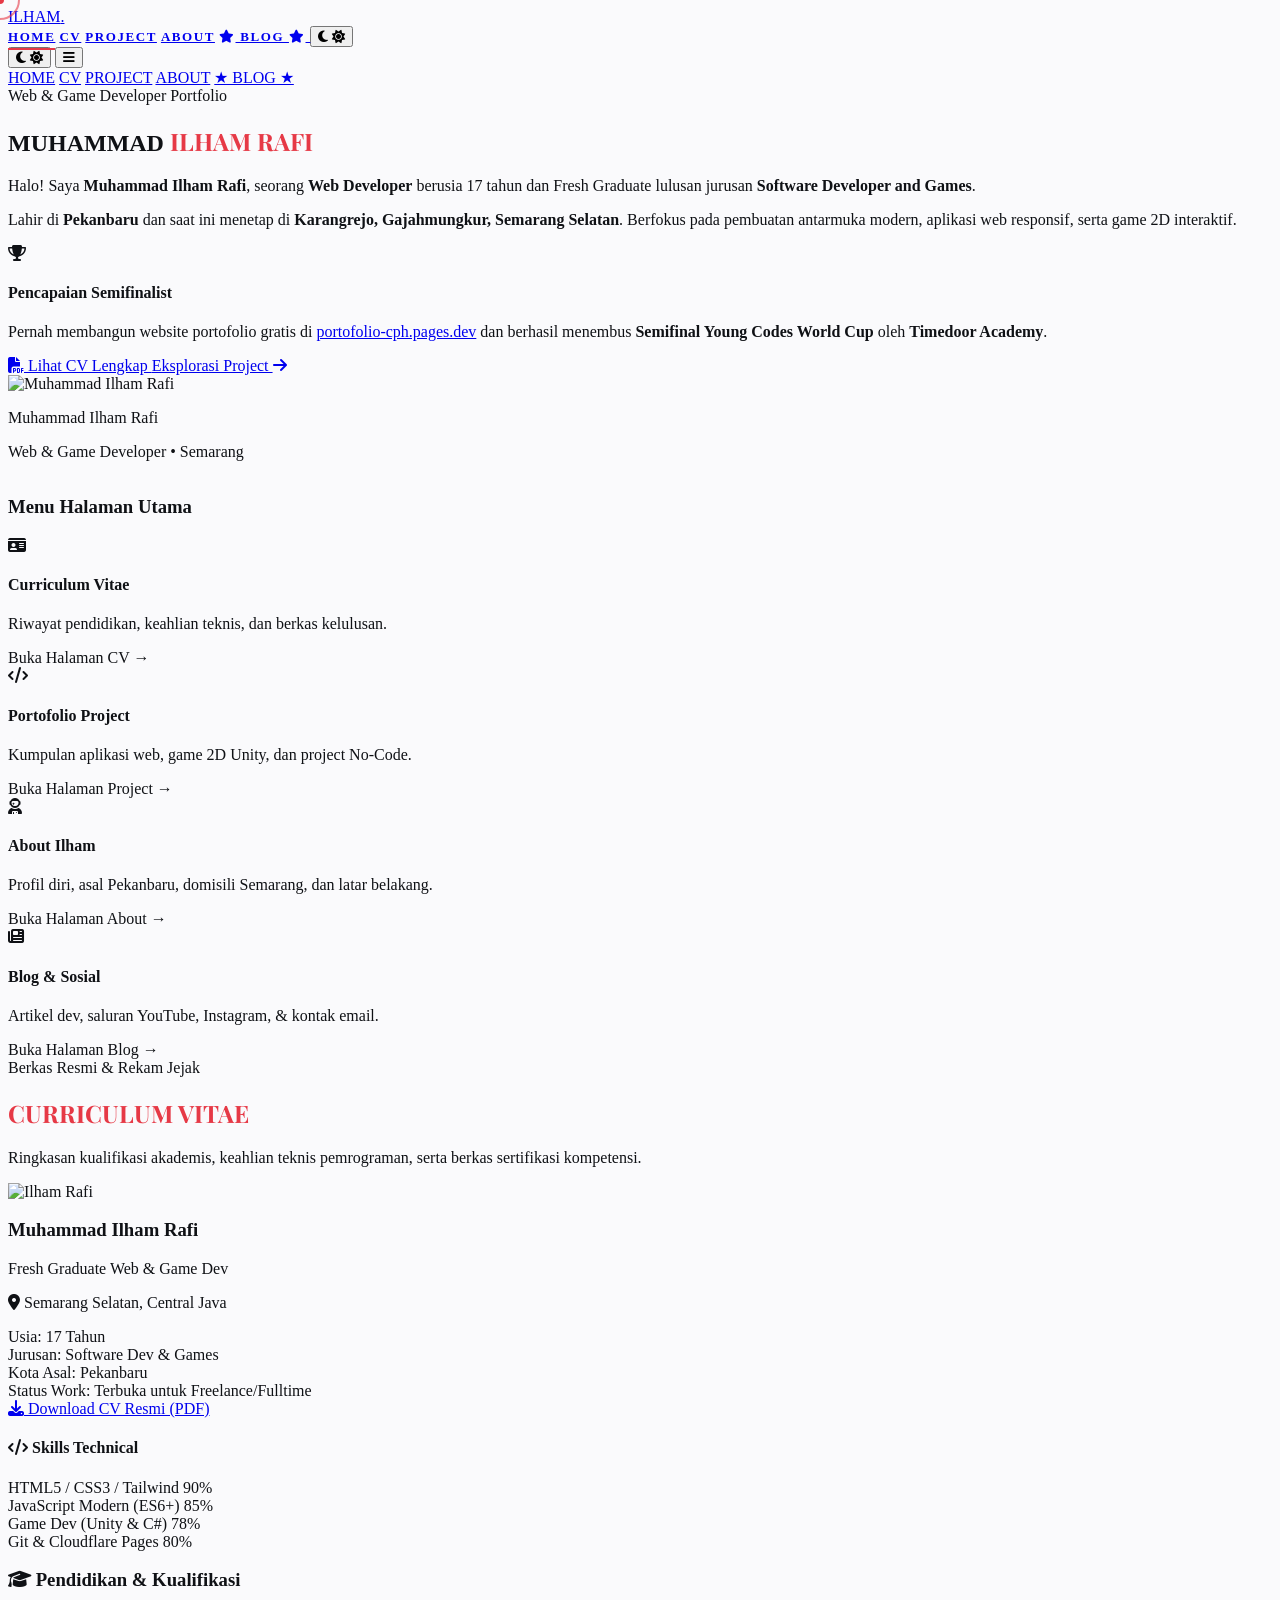
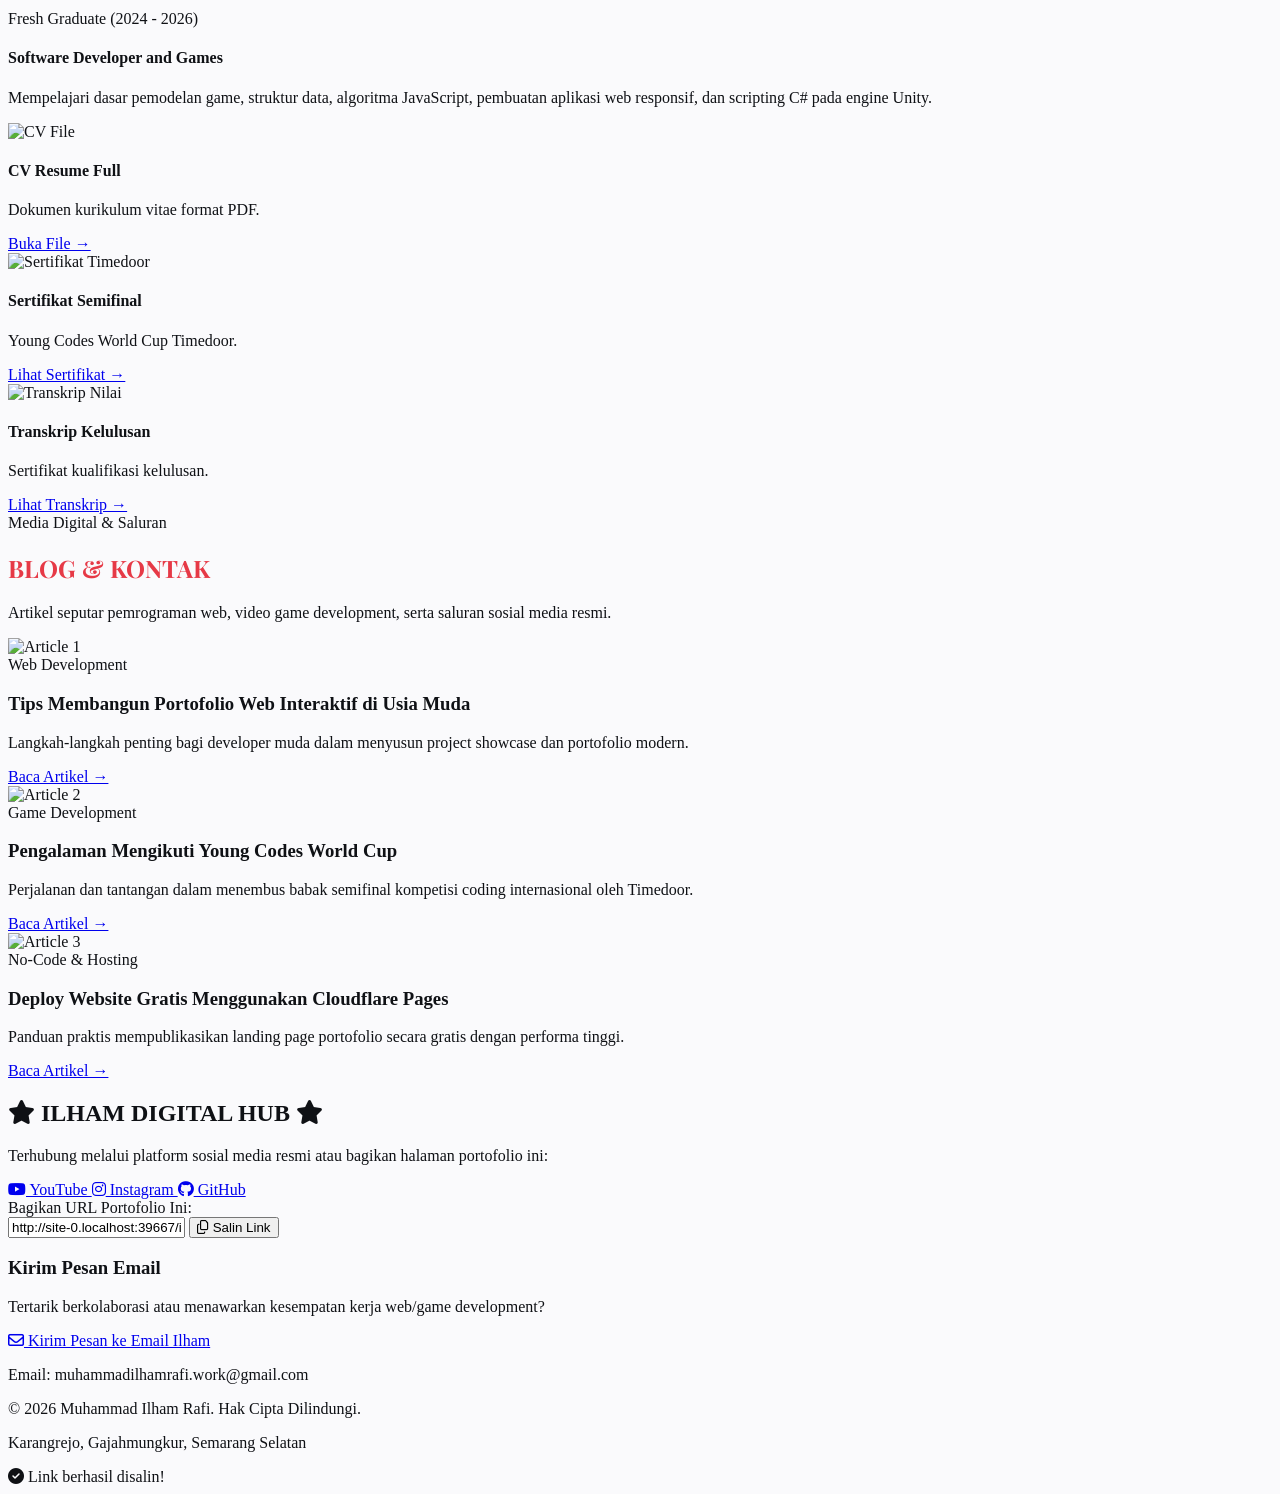
==== index.html @ 87f1121f "Update index.html" ====
<!DOCTYPE html>
<html lang="id" class="scroll-smooth">
<head>
    <meta charset="UTF-8">
    <meta name="viewport" content="width=device-width, initial-scale=1.0">
    <title>Muhammad Ilham Rafi - Web & Game Developer Portfolio</title>

    <!-- Tailwind CSS -->
    <script src="https://cdn.tailwindcss.com"></script>
    
    <!-- Google Fonts & FontAwesome -->
    <link href="https://fonts.googleapis.com/css2?family=Inter:wght@300;400;500;600;700;800&family=Playfair+Display:ital,wght@0,600;0,700;1,600&display=swap" rel="stylesheet">
    <link rel="stylesheet" href="https://cdnjs.cloudflare.com/ajax/libs/font-awesome/6.4.0/css/all.min.css">
    
    <script>
        tailwind.config = {
            darkMode: 'class',
            theme: {
                extend: {
                    fontFamily: {
                        sans: ['Inter', 'sans-serif'],
                        serif: ['Playfair Display', 'serif'],
                    },
                    colors: {
                        'brand-red': '#E63946',
                        'brand-blue': '#1D3557',
                        'brand-orange': '#F4A261',
                        'brand-dark': '#0F1115',
                        'brand-card-dark': '#181A20',
                        'brand-light': '#FAFAFC',
                    },
                    boxShadow: {
                        'glow-red': '0 0 20px rgba(230, 57, 70, 0.25)',
                        'glow-orange': '0 0 20px rgba(244, 162, 97, 0.25)',
                    }
                }
            }
        }
    </script>

    <script>
        // Apply saved theme before paint (avoids a white flash between pages)
        try { if (localStorage.getItem('theme') === 'dark') document.documentElement.classList.add('dark'); } catch (e) {}
    </script>
    <style>
        body {
            background-color: #FAFAFC;
            color: #0F1115;
            transition: background-color 0.3s ease, color 0.3s ease;
            cursor: none;
        }

        body.dark-mode {
            background-color: #0F1115;
            color: #FAFAFC;
        }

        /* Custom Animated Cursor */
        .cursor-dot {
            width: 8px;
            height: 8px;
            background-color: #E63946;
            position: fixed;
            top: 0;
            left: 0;
            border-radius: 50%;
            pointer-events: none;
            z-index: 9999;
            transform: translate(-50%, -50%);
            transition: opacity 0.15s ease-in-out, transform 0.1s ease-out;
        }

        .cursor-outline {
            width: 36px;
            height: 36px;
            border: 2px solid rgba(230, 57, 70, 0.6);
            position: fixed;
            top: 0;
            left: 0;
            border-radius: 50%;
            pointer-events: none;
            z-index: 9998;
            transform: translate(-50%, -50%);
            transition: width 0.2s, height 0.2s, border-color 0.2s, transform 0.15s ease-out;
        }

        body.dark-mode .cursor-dot {
            background-color: #F4A261;
        }
        body.dark-mode .cursor-outline {
            border-color: rgba(244, 162, 97, 0.6);
        }

        /* Hover states for Cursor */
        .cursor-hover .cursor-outline {
            width: 55px;
            height: 55px;
            background-color: rgba(230, 57, 70, 0.12);
            border-color: #E63946;
        }
        
        body.dark-mode .cursor-hover .cursor-outline {
            background-color: rgba(244, 162, 97, 0.15);
            border-color: #F4A261;
        }

        .cursor-click .cursor-outline {
            transform: translate(-50%, -50%) scale(0.75);
            border-color: #1D3557;
            background-color: rgba(29, 53, 87, 0.3);
        }

        /* Nav links underline animation */
        .nav-link {
            position: relative;
            text-transform: uppercase;
            font-size: 0.8125rem;
            letter-spacing: 0.12em;
            font-weight: 600;
            transition: color 0.3s;
        }

        .nav-link::after {
            content: '';
            position: absolute;
            width: 0;
            height: 2px;
            bottom: -6px;
            left: 0;
            background-color: #E63946;
            transition: width 0.3s cubic-bezier(0.25, 1, 0.5, 1);
        }

        .nav-link:hover::after, .nav-link.active::after {
            width: 100%;
        }

        body.dark-mode .nav-link::after {
            background-color: #F4A261;
        }

        .title-accent {
            color: #E63946;
            font-family: 'Playfair Display', serif;
        }

        body.dark-mode .title-accent {
            color: #F4A261;
        }

        /* Hover image zoom effect */
        .img-zoom-container {
            overflow: hidden;
            position: relative;
        }
        .img-zoom-container img {
            transition: transform 0.6s cubic-bezier(0.16, 1, 0.3, 1);
        }
        .img-zoom-container:hover img {
            transform: scale(1.08);
        }
/* Fallback standard cursor on touch devices */
        @media (hover: none) and (pointer: coarse) {
            body { cursor: auto; }
            .cursor-dot, .cursor-outline { display: none !important; }
        }
    
        /* Offset anchor scrolling for the fixed navbar */
        section[id] { scroll-margin-top: 5rem; }

        /* Soft fade-in on every page load */
        main { animation: pageIn 0.5s ease-out both; }
        @keyframes pageIn { from { opacity: 0; transform: translateY(12px); } to { opacity: 1; transform: none; } }
    </style>
</head>
<body class="antialiased font-sans selection:bg-brand-red selection:text-white dark:selection:bg-brand-orange dark:selection:text-brand-dark flex flex-col min-h-screen">
    <script>if (document.documentElement.classList.contains('dark')) document.body.classList.add('dark-mode');</script>

    <!-- Custom Animated Cursor Elements -->
    <div class="cursor-dot" id="cursorDot"></div>
    <div class="cursor-outline" id="cursorOutline"></div>

    <!-- Navigation Bar -->
    <header class="fixed w-full top-0 z-50 bg-brand-light/95 dark:bg-brand-dark/95 backdrop-blur-md border-b border-gray-200/80 dark:border-gray-800/80 transition-colors duration-300">
        <div class="max-w-7xl mx-auto px-4 sm:px-6 lg:px-8">
            <div class="flex justify-between items-center h-20">
                <!-- Logo Navigasi -->
                <div class="flex-shrink-0 flex items-center">
                    <a href="index.html" class="font-extrabold text-2xl tracking-tight interactive-element text-brand-dark dark:text-brand-light flex items-center gap-1">
                        ILHAM<span class="text-brand-red dark:text-brand-orange text-3xl leading-none">.</span>
                    </a>
                </div>
                
                <!-- Desktop Navigation Menu -->
                <nav class="hidden md:flex space-x-8 items-center">
                    <a href="index.html" id="nav-home" class="nav-link active interactive-element text-brand-dark dark:text-brand-light">HOME</a>
                    <a href="cv.html" id="nav-cv" class="nav-link interactive-element text-brand-dark dark:text-brand-light">CV</a>
                    <a href="project.html" id="nav-project" class="nav-link interactive-element text-brand-dark dark:text-brand-light">PROJECT</a>
                    <a href="about.html" id="nav-about" class="nav-link interactive-element text-brand-dark dark:text-brand-light">ABOUT</a>
                    <a href="#blog" id="nav-blog" class="nav-link interactive-element text-brand-dark dark:text-brand-light flex items-center gap-1.5 text-brand-red dark:text-brand-orange font-bold">
                        <i class="fa-solid fa-star text-[10px]"></i> BLOG <i class="fa-solid fa-star text-[10px]"></i>
                    </a>
                    
                    <!-- Theme Toggle Switch -->
                    <button id="themeToggle" class="interactive-element ml-4 p-2.5 rounded-full hover:bg-gray-200/60 dark:hover:bg-gray-800/60 transition-colors text-brand-dark dark:text-brand-light" aria-label="Toggle Theme">
                        <i class="fa-solid fa-moon text-lg dark:hidden" id="moonIcon"></i>
                        <i class="fa-solid fa-sun text-lg hidden dark:block text-brand-orange" id="sunIcon"></i>
                    </button>
                </nav>

                <!-- Mobile Menu Button -->
                <div class="md:hidden flex items-center gap-2">
                    <button id="mobileThemeToggle" class="p-2 text-brand-dark dark:text-brand-light">
                        <i class="fa-solid fa-moon text-lg dark:hidden"></i>
                        <i class="fa-solid fa-sun text-lg hidden dark:block text-brand-orange"></i>
                    </button>
                    <button id="mobileMenuBtn" class="interactive-element text-brand-dark dark:text-brand-light p-2 focus:outline-none">
                        <i class="fa-solid fa-bars text-2xl"></i>
                    </button>
                </div>
            </div>
        </div>

        <!-- Mobile Nav Menu Drawer -->
        <div id="mobileMenu" class="hidden md:hidden bg-brand-light dark:bg-brand-dark border-b border-gray-200 dark:border-gray-800 transition-all">
            <div class="px-4 pt-3 pb-6 space-y-3">
                <a href="index.html" class="block py-2 text-base font-semibold text-brand-red dark:text-brand-orange mobile-link">HOME</a>
                <a href="cv.html" class="block py-2 text-base font-semibold text-brand-dark dark:text-brand-light mobile-link">CV</a>
                <a href="project.html" class="block py-2 text-base font-semibold text-brand-dark dark:text-brand-light mobile-link">PROJECT</a>
                <a href="about.html" class="block py-2 text-base font-semibold text-brand-dark dark:text-brand-light mobile-link">ABOUT</a>
                <a href="#blog" onclick="toggleMobileMenu()" class="block py-2 text-base font-bold text-brand-red dark:text-brand-orange mobile-link">★ BLOG ★</a>
            </div>
        </div>
    </header>

    <!-- Main Content Container -->
    <main class="pt-20 flex-grow">

        <!-- ================= HOME ================= -->
        <section id="home" class="min-h-screen py-12 px-4 sm:px-6 lg:px-8 relative overflow-hidden">
            <!-- Background Glow Elements -->
            <div class="absolute top-20 right-10 w-96 h-96 bg-brand-red/10 rounded-full blur-3xl -z-10 dark:bg-brand-orange/10 pointer-events-none"></div>
            <div class="absolute bottom-10 left-10 w-96 h-96 bg-brand-blue/15 rounded-full blur-3xl -z-10 pointer-events-none"></div>

            <div class="max-w-6xl mx-auto w-full space-y-16">
                
                <!-- Headline Banner -->
                <div class="text-center pt-6">
                    <span class="text-xs uppercase tracking-[0.3em] font-bold text-gray-500 dark:text-gray-400 block mb-2">Web & Game Developer Portfolio</span>
                    <h1 class="text-4xl sm:text-6xl md:text-7xl font-serif tracking-tight text-brand-dark dark:text-brand-light leading-none">
                        MUHAMMAD <span class="title-accent uppercase">ILHAM RAFI</span>
                    </h1>
                </div>

                <!-- Hero Section Grid Layout -->
                <div class="grid grid-cols-1 md:grid-cols-12 gap-10 items-center">
                    
                    <!-- Text Introduction -->
                    <div class="md:col-span-7 space-y-6 text-gray-800 dark:text-gray-200">
                        <p class="text-lg md:text-xl font-light leading-relaxed">
                            Halo! Saya <strong class="font-bold text-brand-dark dark:text-white">Muhammad Ilham Rafi</strong>, seorang <strong class="text-brand-red dark:text-brand-orange font-semibold">Web Developer</strong> berusia <span class="font-semibold text-brand-dark dark:text-white">17 tahun</span> dan <span class="underline decoration-brand-red/50 dark:decoration-brand-orange/50">Fresh Graduate</span> lulusan jurusan <strong>Software Developer and Games</strong>.
                        </p>
                        
                        <p class="text-base text-gray-600 dark:text-gray-400 leading-relaxed">
                            Lahir di <strong>Pekanbaru</strong> dan saat ini menetap di <strong>Karangrejo, Gajahmungkur, Semarang Selatan</strong>. Berfokus pada pembuatan antarmuka modern, aplikasi web responsif, serta game 2D interaktif.
                        </p>

                        <!-- Achievement Card -->
                        <div class="bg-white dark:bg-brand-card-dark p-5 rounded-2xl border border-gray-200/80 dark:border-gray-800 shadow-sm border-l-4 border-l-brand-red dark:border-l-brand-orange">
                            <div class="flex items-start gap-3">
                                <div class="p-2.5 bg-amber-500/10 text-amber-500 rounded-xl mt-1 shrink-0">
                                    <i class="fa-solid fa-trophy text-xl"></i>
                                </div>
                                <div>
                                    <h4 class="font-bold text-brand-dark dark:text-white text-sm">Pencapaian Semifinalist</h4>
                                    <p class="text-xs md:text-sm text-gray-600 dark:text-gray-400 mt-1">
                                        Pernah membangun website portofolio gratis di <a href="https://portofolio-cph.pages.dev" target="_blank" class="text-brand-blue dark:text-blue-400 font-semibold hover:underline interactive-element">portofolio-cph.pages.dev</a> dan berhasil menembus <strong>Semifinal Young Codes World Cup</strong> oleh <strong>Timedoor Academy</strong>.
                                    </p>
                                </div>
                            </div>
                        </div>

                        <!-- Action Navigation Buttons -->
                        <div class="pt-2 flex flex-wrap items-center gap-4">
                            <a href="#cv" class="inline-flex items-center gap-2.5 px-6 py-3.5 bg-brand-dark text-white dark:bg-brand-light dark:text-brand-dark font-semibold rounded-xl hover:bg-brand-blue dark:hover:bg-gray-200 transition-all shadow-md interactive-element">
                                <i class="fa-solid fa-file-pdf text-lg"></i> Lihat CV Lengkap
                            </a>
                            <a href="project.html" class="inline-flex items-center gap-2 px-6 py-3.5 border border-brand-dark dark:border-white text-brand-dark dark:text-white font-semibold rounded-xl hover:bg-gray-100 dark:hover:bg-gray-800 transition-all interactive-element">
                                Eksplorasi Project <i class="fa-solid fa-arrow-right text-xs ml-1"></i>
                            </a>
                        </div>
                    </div>

                    <!-- Profile Image -->
                    <div class="md:col-span-5 flex justify-center">
                        <div class="relative group">
                            <div class="absolute -inset-2 bg-gradient-to-r from-brand-red to-brand-blue dark:from-brand-orange dark:to-brand-blue rounded-2xl blur-sm opacity-40 group-hover:opacity-75 transition duration-500"></div>
                            
                            <div class="img-zoom-container relative w-72 h-80 sm:w-80 sm:h-96 rounded-2xl shadow-2xl bg-gray-900 border border-gray-200 dark:border-gray-800 overflow-hidden">
                                <img src="https://images.unsplash.com/photo-1539571696357-5a69c17a67c6?auto=format&fit=crop&w=800&q=80" alt="Muhammad Ilham Rafi" class="w-full h-full object-cover grayscale group-hover:grayscale-0 transition-all duration-700">
                                <div class="absolute bottom-0 inset-x-0 p-4 bg-gradient-to-t from-black/80 via-black/40 to-transparent text-white">
                                    <p class="font-bold text-sm">Muhammad Ilham Rafi</p>
                                    <p class="text-xs text-gray-300">Web & Game Developer • Semarang</p>
                                </div>
                            </div>
                        </div>
                    </div>
                </div>

                <!-- Navigation Portal Cards to sub-pages -->
                <div class="pt-10 border-t border-gray-200 dark:border-gray-800">
                    <h3 class="text-xs uppercase tracking-widest font-extrabold text-brand-red dark:text-brand-orange mb-6 text-center sm:text-left">
                        Menu Halaman Utama
                    </h3>

                    <div class="grid grid-cols-1 sm:grid-cols-2 lg:grid-cols-4 gap-6">
                        <!-- Card CV -->
                        <div onclick="location.href='cv.html'" class="bg-white dark:bg-brand-card-dark p-6 rounded-2xl border border-gray-200 dark:border-gray-800 shadow-sm hover:border-brand-red dark:hover:border-brand-orange transition-all cursor-pointer group interactive-element">
                            <div class="w-12 h-12 bg-red-500/10 text-brand-red dark:text-brand-orange rounded-xl flex items-center justify-center text-xl mb-4 group-hover:scale-110 transition-transform">
                                <i class="fa-solid fa-id-card"></i>
                            </div>
                            <h4 class="font-bold text-lg text-brand-dark dark:text-white mb-1">Curriculum Vitae</h4>
                            <p class="text-xs text-gray-500 dark:text-gray-400 mb-4">Riwayat pendidikan, keahlian teknis, dan berkas kelulusan.</p>
                            <span class="text-xs font-bold text-brand-red dark:text-brand-orange flex items-center gap-1 group-hover:translate-x-1 transition-transform">
                                Buka Halaman CV &rarr;
                            </span>
                        </div>

                        <!-- Card Project -->
                        <div onclick="location.href='project.html'" class="bg-white dark:bg-brand-card-dark p-6 rounded-2xl border border-gray-200 dark:border-gray-800 shadow-sm hover:border-brand-red dark:hover:border-brand-orange transition-all cursor-pointer group interactive-element">
                            <div class="w-12 h-12 bg-blue-500/10 text-brand-blue dark:text-blue-400 rounded-xl flex items-center justify-center text-xl mb-4 group-hover:scale-110 transition-transform">
                                <i class="fa-solid fa-code"></i>
                            </div>
                            <h4 class="font-bold text-lg text-brand-dark dark:text-white mb-1">Portofolio Project</h4>
                            <p class="text-xs text-gray-500 dark:text-gray-400 mb-4">Kumpulan aplikasi web, game 2D Unity, dan project No-Code.</p>
                            <span class="text-xs font-bold text-brand-blue dark:text-blue-400 flex items-center gap-1 group-hover:translate-x-1 transition-transform">
                                Buka Halaman Project &rarr;
                            </span>
                        </div>

                        <!-- Card About -->
                        <div onclick="location.href='about.html'" class="bg-white dark:bg-brand-card-dark p-6 rounded-2xl border border-gray-200 dark:border-gray-800 shadow-sm hover:border-brand-red dark:hover:border-brand-orange transition-all cursor-pointer group interactive-element">
                            <div class="w-12 h-12 bg-amber-500/10 text-brand-orange rounded-xl flex items-center justify-center text-xl mb-4 group-hover:scale-110 transition-transform">
                                <i class="fa-solid fa-user-astronaut"></i>
                            </div>
                            <h4 class="font-bold text-lg text-brand-dark dark:text-white mb-1">About Ilham</h4>
                            <p class="text-xs text-gray-500 dark:text-gray-400 mb-4">Profil diri, asal Pekanbaru, domisili Semarang, dan latar belakang.</p>
                            <span class="text-xs font-bold text-brand-orange flex items-center gap-1 group-hover:translate-x-1 transition-transform">
                                Buka Halaman About &rarr;
                            </span>
                        </div>

                        <!-- Card Blog -->
                        <div onclick="location.href='#blog'" class="bg-white dark:bg-brand-card-dark p-6 rounded-2xl border border-gray-200 dark:border-gray-800 shadow-sm hover:border-brand-red dark:hover:border-brand-orange transition-all cursor-pointer group interactive-element">
                            <div class="w-12 h-12 bg-purple-500/10 text-purple-500 rounded-xl flex items-center justify-center text-xl mb-4 group-hover:scale-110 transition-transform">
                                <i class="fa-solid fa-newspaper"></i>
                            </div>
                            <h4 class="font-bold text-lg text-brand-dark dark:text-white mb-1">Blog & Sosial</h4>
                            <p class="text-xs text-gray-500 dark:text-gray-400 mb-4">Artikel dev, saluran YouTube, Instagram, & kontak email.</p>
                            <span class="text-xs font-bold text-purple-500 flex items-center gap-1 group-hover:translate-x-1 transition-transform">
                                Buka Halaman Blog &rarr;
                            </span>
                        </div>
                    </div>
                </div>

            </div>
        </section>

        <!-- ================= CV ================= -->
        <section id="cv" class="min-h-screen py-12 px-4 sm:px-6 lg:px-8">
            <div class="max-w-6xl mx-auto space-y-12">
                
                <!-- Section Header -->
                <div class="text-center max-w-3xl mx-auto">
                    <span class="text-xs uppercase tracking-widest font-extrabold text-brand-red dark:text-brand-orange">Berkas Resmi & Rekam Jejak</span>
                    <h2 class="text-3xl md:text-5xl font-serif mt-1 title-accent uppercase">CURRICULUM VITAE</h2>
                    <p class="text-gray-600 dark:text-gray-400 mt-3 text-sm md:text-base">
                        Ringkasan kualifikasi akademis, keahlian teknis pemrograman, serta berkas sertifikasi kompetensi.
                    </p>
                </div>

                <!-- CV Grid Details -->
                <div class="grid grid-cols-1 lg:grid-cols-12 gap-10">
                    
                    <!-- Left Sidebar: Basic Bio & Downloadable PDFs -->
                    <div class="lg:col-span-4 space-y-6">
                        <div class="bg-white dark:bg-brand-card-dark rounded-3xl p-6 border border-gray-200 dark:border-gray-800 shadow-sm">
                            <div class="text-center pb-6 border-b border-gray-100 dark:border-gray-800">
                                <div class="w-24 h-24 rounded-full overflow-hidden mx-auto mb-4 border-2 border-brand-red dark:border-brand-orange">
                                    <img src="https://images.unsplash.com/photo-1539571696357-5a69c17a67c6?auto=format&fit=crop&w=400&q=80" alt="Ilham Rafi" class="w-full h-full object-cover">
                                </div>
                                <h3 class="font-bold text-xl text-brand-dark dark:text-white">Muhammad Ilham Rafi</h3>
                                <p class="text-xs text-brand-red dark:text-brand-orange font-semibold mt-1">Fresh Graduate Web & Game Dev</p>
                                <p class="text-xs text-gray-500 dark:text-gray-400 mt-1"><i class="fa-solid fa-location-dot mr-1"></i> Semarang Selatan, Central Java</p>
                            </div>

                            <div class="py-6 space-y-4 text-xs">
                                <div class="flex justify-between">
                                    <span class="text-gray-500 dark:text-gray-400">Usia:</span>
                                    <span class="font-semibold text-brand-dark dark:text-white">17 Tahun</span>
                                </div>
                                <div class="flex justify-between">
                                    <span class="text-gray-500 dark:text-gray-400">Jurusan:</span>
                                    <span class="font-semibold text-brand-dark dark:text-white">Software Dev & Games</span>
                                </div>
                                <div class="flex justify-between">
                                    <span class="text-gray-500 dark:text-gray-400">Kota Asal:</span>
                                    <span class="font-semibold text-brand-dark dark:text-white">Pekanbaru</span>
                                </div>
                                <div class="flex justify-between">
                                    <span class="text-gray-500 dark:text-gray-400">Status Work:</span>
                                    <span class="font-semibold text-emerald-500">Terbuka untuk Freelance/Fulltime</span>
                                </div>
                            </div>

                            <a href="https://images.unsplash.com/photo-1586281380349-632531db7ed4?auto=format&fit=crop&w=1200&q=80" target="_blank" class="w-full py-3 bg-brand-red text-white text-center rounded-xl text-xs font-bold flex items-center justify-center gap-2 hover:bg-red-700 transition-colors interactive-element">
                                <i class="fa-solid fa-download"></i> Download CV Resmi (PDF)
                            </a>
                        </div>

                        <!-- Technical Skills Breakdown -->
                        <div class="bg-white dark:bg-brand-card-dark rounded-3xl p-6 border border-gray-200 dark:border-gray-800 shadow-sm space-y-4">
                            <h4 class="font-bold text-brand-dark dark:text-white text-sm uppercase tracking-wider flex items-center gap-2">
                                <i class="fa-solid fa-code text-brand-red dark:text-brand-orange"></i> Skills Technical
                            </h4>
                            
                            <div class="space-y-3 text-xs">
                                <div>
                                    <div class="flex justify-between mb-1 font-medium">
                                        <span>HTML5 / CSS3 / Tailwind</span>
                                        <span class="text-brand-red dark:text-brand-orange">90%</span>
                                    </div>
                                    <div class="w-full bg-gray-200 dark:bg-gray-800 h-2 rounded-full overflow-hidden">
                                        <div class="bg-brand-red dark:bg-brand-orange h-full rounded-full" style="width: 90%"></div>
                                    </div>
                                </div>

                                <div>
                                    <div class="flex justify-between mb-1 font-medium">
                                        <span>JavaScript Modern (ES6+)</span>
                                        <span class="text-brand-red dark:text-brand-orange">85%</span>
                                    </div>
                                    <div class="w-full bg-gray-200 dark:bg-gray-800 h-2 rounded-full overflow-hidden">
                                        <div class="bg-brand-red dark:bg-brand-orange h-full rounded-full" style="width: 85%"></div>
                                    </div>
                                </div>

                                <div>
                                    <div class="flex justify-between mb-1 font-medium">
                                        <span>Game Dev (Unity & C#)</span>
                                        <span class="text-brand-red dark:text-brand-orange">78%</span>
                                    </div>
                                    <div class="w-full bg-gray-200 dark:bg-gray-800 h-2 rounded-full overflow-hidden">
                                        <div class="bg-brand-red dark:bg-brand-orange h-full rounded-full" style="width: 78%"></div>
                                    </div>
                                </div>

                                <div>
                                    <div class="flex justify-between mb-1 font-medium">
                                        <span>Git & Cloudflare Pages</span>
                                        <span class="text-brand-red dark:text-brand-orange">80%</span>
                                    </div>
                                    <div class="w-full bg-gray-200 dark:bg-gray-800 h-2 rounded-full overflow-hidden">
                                        <div class="bg-brand-red dark:bg-brand-orange h-full rounded-full" style="width: 80%"></div>
                                    </div>
                                </div>
                            </div>
                        </div>
                    </div>

                    <!-- Right Main CV Body -->
                    <div class="lg:col-span-8 space-y-8">
                        
                        <!-- Education & Qualification Timeline -->
                        <div class="bg-white dark:bg-brand-card-dark rounded-3xl p-8 border border-gray-200 dark:border-gray-800 shadow-sm">
                            <h3 class="text-xl font-bold text-brand-dark dark:text-white mb-6 flex items-center gap-3">
                                <i class="fa-solid fa-graduation-cap text-brand-blue dark:text-blue-400"></i> Pendidikan & Kualifikasi
                            </h3>

                            <div class="relative pl-6 border-l-2 border-brand-red/30 dark:border-brand-orange/30 space-y-8">
                                <div class="relative">
                                    <div class="absolute -left-[31px] top-1.5 w-4 h-4 rounded-full bg-brand-red dark:bg-brand-orange border-4 border-white dark:border-brand-dark"></div>
                                    <span class="text-xs font-bold text-brand-red dark:text-brand-orange">Fresh Graduate (2024 - 2026)</span>
                                    <h4 class="text-lg font-bold text-brand-dark dark:text-white">Software Developer and Games</h4>
                                    <p class="text-sm text-gray-600 dark:text-gray-400 mt-1">
                                        Mempelajari dasar pemodelan game, struktur data, algoritma JavaScript, pembuatan aplikasi web responsif, dan scripting C# pada engine Unity.
                                    </p>
                                </div>
                            </div>
                        </div>

                        <!-- 3 Document Cards Preview -->
                        <div class="grid grid-cols-1 md:grid-cols-3 gap-6">
                            <!-- Card 1 -->
                            <div class="bg-white dark:bg-brand-card-dark rounded-2xl p-4 border border-gray-200 dark:border-gray-800 text-xs">
                                <div class="h-32 rounded-xl overflow-hidden mb-3 bg-gray-200 dark:bg-gray-800 img-zoom-container">
                                    <img src="https://images.unsplash.com/photo-1586281380349-632531db7ed4?auto=format&fit=crop&w=600&q=80" alt="CV File" class="w-full h-full object-cover">
                                </div>
                                <h4 class="font-bold text-brand-dark dark:text-white mb-1">CV Resume Full</h4>
                                <p class="text-gray-500 dark:text-gray-400 text-[11px] mb-3">Dokumen kurikulum vitae format PDF.</p>
                                <a href="https://images.unsplash.com/photo-1586281380349-632531db7ed4?auto=format&fit=crop&w=1200&q=80" target="_blank" class="text-brand-blue dark:text-blue-400 font-bold hover:underline block">Buka File &rarr;</a>
                            </div>

                            <!-- Card 2 -->
                            <div class="bg-white dark:bg-brand-card-dark rounded-2xl p-4 border border-gray-200 dark:border-gray-800 text-xs">
                                <div class="h-32 rounded-xl overflow-hidden mb-3 bg-gray-200 dark:bg-gray-800 img-zoom-container">
                                    <img src="https://images.unsplash.com/photo-1589330694653-ded6df03f754?auto=format&fit=crop&w=600&q=80" alt="Sertifikat Timedoor" class="w-full h-full object-cover">
                                </div>
                                <h4 class="font-bold text-brand-dark dark:text-white mb-1">Sertifikat Semifinal</h4>
                                <p class="text-gray-500 dark:text-gray-400 text-[11px] mb-3">Young Codes World Cup Timedoor.</p>
                                <a href="https://images.unsplash.com/photo-1589330694653-ded6df03f754?auto=format&fit=crop&w=1200&q=80" target="_blank" class="text-brand-blue dark:text-blue-400 font-bold hover:underline block">Lihat Sertifikat &rarr;</a>
                            </div>

                            <!-- Card 3 -->
                            <div class="bg-white dark:bg-brand-card-dark rounded-2xl p-4 border border-gray-200 dark:border-gray-800 text-xs">
                                <div class="h-32 rounded-xl overflow-hidden mb-3 bg-gray-200 dark:bg-gray-800 img-zoom-container">
                                    <img src="https://images.unsplash.com/photo-1523240795612-9a054b0db644?auto=format&fit=crop&w=600&q=80" alt="Transkrip Nilai" class="w-full h-full object-cover">
                                </div>
                                <h4 class="font-bold text-brand-dark dark:text-white mb-1">Transkrip Kelulusan</h4>
                                <p class="text-gray-500 dark:text-gray-400 text-[11px] mb-3">Sertifikat kualifikasi kelulusan.</p>
                                <a href="https://images.unsplash.com/photo-1523240795612-9a054b0db644?auto=format&fit=crop&w=1200&q=80" target="_blank" class="text-brand-blue dark:text-blue-400 font-bold hover:underline block">Lihat Transkrip &rarr;</a>
                            </div>
                        </div>

                    </div>

                </div>

            </div>
        </section>

        <!-- ================= BLOG ================= -->
        <section id="blog" class="py-12 px-4 sm:px-6 lg:px-8">
            <div class="max-w-6xl mx-auto space-y-12">
                
                <!-- Section Header -->
                <div class="text-center max-w-3xl mx-auto">
                    <span class="text-xs uppercase tracking-widest font-extrabold text-brand-red dark:text-brand-orange">Media Digital & Saluran</span>
                    <h2 class="text-3xl md:text-5xl font-serif mt-1 title-accent uppercase">BLOG & KONTAK</h2>
                    <p class="text-gray-600 dark:text-gray-400 mt-3 text-sm md:text-base">
                        Artikel seputar pemrograman web, video game development, serta saluran sosial media resmi.
                    </p>
                </div>

                <!-- Blog Articles Grid -->
                <div class="grid grid-cols-1 md:grid-cols-3 gap-8">
                    
                    <!-- Article 1 -->
                    <article class="bg-white dark:bg-brand-card-dark rounded-2xl border border-gray-200 dark:border-gray-800 overflow-hidden shadow-sm flex flex-col justify-between">
                        <div>
                            <div class="h-44 img-zoom-container bg-gray-800">
                                <img src="https://images.unsplash.com/photo-1555066931-4365d14bab8c?auto=format&fit=crop&w=800&q=80" alt="Article 1" class="w-full h-full object-cover">
                            </div>
                            <div class="p-6">
                                <span class="text-[10px] font-bold text-brand-red dark:text-brand-orange uppercase tracking-wider block mb-2">Web Development</span>
                                <h3 class="font-bold text-lg text-brand-dark dark:text-white mb-2 leading-snug">Tips Membangun Portofolio Web Interaktif di Usia Muda</h3>
                                <p class="text-xs text-gray-500 dark:text-gray-400 leading-relaxed">
                                    Langkah-langkah penting bagi developer muda dalam menyusun project showcase dan portofolio modern.
                                </p>
                            </div>
                        </div>
                        <div class="p-6 pt-0">
                            <a href="#blog" class="text-xs font-bold text-brand-blue dark:text-blue-400 hover:underline interactive-element">Baca Artikel &rarr;</a>
                        </div>
                    </article>

                    <!-- Article 2 -->
                    <article class="bg-white dark:bg-brand-card-dark rounded-2xl border border-gray-200 dark:border-gray-800 overflow-hidden shadow-sm flex flex-col justify-between">
                        <div>
                            <div class="h-44 img-zoom-container bg-gray-800">
                                <img src="https://images.unsplash.com/photo-1550745165-9bc0b252726f?auto=format&fit=crop&w=800&q=80" alt="Article 2" class="w-full h-full object-cover">
                            </div>
                            <div class="p-6">
                                <span class="text-[10px] font-bold text-brand-orange uppercase tracking-wider block mb-2">Game Development</span>
                                <h3 class="font-bold text-lg text-brand-dark dark:text-white mb-2 leading-snug">Pengalaman Mengikuti Young Codes World Cup</h3>
                                <p class="text-xs text-gray-500 dark:text-gray-400 leading-relaxed">
                                    Perjalanan dan tantangan dalam menembus babak semifinal kompetisi coding internasional oleh Timedoor.
                                </p>
                            </div>
                        </div>
                        <div class="p-6 pt-0">
                            <a href="#blog" class="text-xs font-bold text-brand-blue dark:text-blue-400 hover:underline interactive-element">Baca Artikel &rarr;</a>
                        </div>
                    </article>

                    <!-- Article 3 -->
                    <article class="bg-white dark:bg-brand-card-dark rounded-2xl border border-gray-200 dark:border-gray-800 overflow-hidden shadow-sm flex flex-col justify-between">
                        <div>
                            <div class="h-44 img-zoom-container bg-gray-800">
                                <img src="https://images.unsplash.com/photo-1460925895917-afdab827c52f?auto=format&fit=crop&w=800&q=80" alt="Article 3" class="w-full h-full object-cover">
                            </div>
                            <div class="p-6">
                                <span class="text-[10px] font-bold text-amber-500 uppercase tracking-wider block mb-2">No-Code & Hosting</span>
                                <h3 class="font-bold text-lg text-brand-dark dark:text-white mb-2 leading-snug">Deploy Website Gratis Menggunakan Cloudflare Pages</h3>
                                <p class="text-xs text-gray-500 dark:text-gray-400 leading-relaxed">
                                    Panduan praktis mempublikasikan landing page portofolio secara gratis dengan performa tinggi.
                                </p>
                            </div>
                        </div>
                        <div class="p-6 pt-0">
                            <a href="#blog" class="text-xs font-bold text-brand-blue dark:text-blue-400 hover:underline interactive-element">Baca Artikel &rarr;</a>
                        </div>
                    </article>

                </div>

            </div>
        </section>

    </main>

    <!-- Global Footer -->
    <footer class="bg-brand-dark text-white pt-16 pb-12 border-t-4 border-brand-red dark:border-brand-orange relative mt-20">
        <div class="max-w-7xl mx-auto px-4 sm:px-6 lg:px-8">
            <div class="grid grid-cols-1 md:grid-cols-12 gap-12 mb-12">
                
                <!-- Social Channels & Web Sharing -->
                <div class="md:col-span-7 space-y-6">
                    <h2 class="text-2xl font-serif text-brand-orange flex items-center gap-2">
                        <i class="fa-solid fa-star text-xs"></i> ILHAM DIGITAL HUB <i class="fa-solid fa-star text-xs"></i>
                    </h2>
                    <p class="text-gray-400 text-xs md:text-sm max-w-lg leading-relaxed">
                        Terhubung melalui platform sosial media resmi atau bagikan halaman portofolio ini:
                    </p>
                    
                    <!-- Social Buttons -->
                    <div class="flex flex-wrap gap-3">
                        <a href="https://youtube.com" target="_blank" class="flex items-center gap-2 bg-gray-800/90 hover:bg-red-600 px-4 py-2.5 rounded-xl transition-all interactive-element text-xs font-semibold">
                            <i class="fa-brands fa-youtube text-lg"></i> YouTube
                        </a>
                        <a href="https://instagram.com" target="_blank" class="flex items-center gap-2 bg-gray-800/90 hover:bg-gradient-to-r hover:from-purple-600 hover:to-pink-600 px-4 py-2.5 rounded-xl transition-all interactive-element text-xs font-semibold">
                            <i class="fa-brands fa-instagram text-lg"></i> Instagram
                        </a>
                        <a href="https://github.com/ilham-rafi-dev" target="_blank" class="flex items-center gap-2 bg-gray-800/90 hover:bg-gray-700 px-4 py-2.5 rounded-xl transition-all interactive-element text-xs font-semibold">
                            <i class="fa-brands fa-github text-lg"></i> GitHub
                        </a>
                    </div>

                    <!-- Copy Website URL Widget -->
                    <div class="p-4 bg-gray-900/90 rounded-2xl border border-gray-800 max-w-md mt-4">
                        <label class="text-[11px] uppercase tracking-wider text-gray-400 font-bold block mb-2">Bagikan URL Portofolio Ini:</label>
                        <div class="flex items-center gap-2">
                            <input type="text" id="webUrl" value="https://ilhamrafi-portfolio.com" readonly class="bg-gray-950 text-xs text-gray-300 px-3 py-2 rounded-xl border border-gray-800 focus:outline-none w-full">
                            <button id="copyBtn" class="bg-brand-red hover:bg-red-700 text-white px-4 py-2 rounded-xl text-xs font-bold transition-colors interactive-element shrink-0 flex items-center gap-1.5">
                                <i class="fa-regular fa-copy"></i> Salin Link
                            </button>
                        </div>
                    </div>
                </div>

                <!-- Email Contact Card -->
                <div class="md:col-span-5 bg-gray-900/60 p-6 rounded-3xl border border-gray-800 flex flex-col justify-between">
                    <div>
                        <h3 class="text-lg font-bold text-white mb-2">Kirim Pesan Email</h3>
                        <p class="text-gray-400 text-xs leading-relaxed mb-4">
                            Tertarik berkolaborasi atau menawarkan kesempatan kerja web/game development?
                        </p>
                    </div>

                    <div class="space-y-3">
                        <a href="mailto:muhammadilhamrafi.work@gmail.com" class="block w-full text-center bg-brand-light text-brand-dark hover:bg-brand-orange hover:text-brand-dark px-5 py-3 rounded-xl text-xs font-bold transition-all interactive-element shadow-lg">
                            <i class="fa-regular fa-envelope mr-1.5"></i> Kirim Pesan ke Email Ilham
                        </a>
                        <p class="text-center text-[11px] text-gray-500">
                            Email: muhammadilhamrafi.work@gmail.com
                        </p>
                    </div>
                </div>

            </div>

            <!-- Footer Copyright -->
            <div class="border-t border-gray-800 pt-6 flex flex-col sm:flex-row justify-between items-center text-[11px] text-gray-500">
                <p>&copy; 2026 Muhammad Ilham Rafi. Hak Cipta Dilindungi.</p>
                <p class="mt-2 sm:mt-0">Karangrejo, Gajahmungkur, Semarang Selatan</p>
            </div>
        </div>
    </footer>

    <!-- Notification Toast -->
    <div id="customAlert" class="fixed bottom-6 right-6 bg-emerald-600 text-white px-5 py-3 rounded-xl shadow-glow-red transform translate-y-24 opacity-0 transition-all duration-300 z-50 flex items-center gap-2">
        <i class="fa-solid fa-check-circle text-base"></i>
        <span id="alertMessage" class="text-xs font-semibold">Link berhasil disalin!</span>
    </div>

    <!-- JavaScript -->
    <script>
        document.addEventListener('DOMContentLoaded', () => {
            // 1. Custom Animated Trailing Cursor
            const dot = document.getElementById('cursorDot');
            const outline = document.getElementById('cursorOutline');

            let mouseX = 0, mouseY = 0;
            let outlineX = 0, outlineY = 0;

            window.addEventListener('mousemove', (e) => {
                mouseX = e.clientX;
                mouseY = e.clientY;
                dot.style.left = `${mouseX}px`;
                dot.style.top = `${mouseY}px`;
            });

            function animateCursor() {
                outlineX += (mouseX - outlineX) * 0.2;
                outlineY += (mouseY - outlineY) * 0.2;
                outline.style.left = `${outlineX}px`;
                outline.style.top = `${outlineY}px`;
                requestAnimationFrame(animateCursor);
            }
            animateCursor();

            const interactiveEls = document.querySelectorAll('.interactive-element, a, button, input');
            interactiveEls.forEach(el => {
                el.addEventListener('mouseenter', () => document.body.classList.add('cursor-hover'));
                el.addEventListener('mouseleave', () => document.body.classList.remove('cursor-hover'));
            });

            document.addEventListener('mousedown', () => document.body.classList.add('cursor-click'));
            document.addEventListener('mouseup', () => document.body.classList.remove('cursor-click'));

            // 2. Dark / Light Theme Toggle (remembered across pages)
            const html = document.documentElement;
            const body = document.body;

            function toggleTheme() {
                const isDark = html.classList.toggle('dark');
                body.classList.toggle('dark-mode', isDark);
                try { localStorage.setItem('theme', isDark ? 'dark' : 'light'); } catch (e) {}
            }

            document.getElementById('themeToggle').addEventListener('click', toggleTheme);
            document.getElementById('mobileThemeToggle').addEventListener('click', toggleTheme);

            // 3. Mobile Menu Drawer
            const mobileMenu = document.getElementById('mobileMenu');
            window.toggleMobileMenu = function () {
                mobileMenu.classList.toggle('hidden');
            };
            document.getElementById('mobileMenuBtn').addEventListener('click', window.toggleMobileMenu);

            // 4. Highlight BLOG in the navbar while its section is targeted / in view
            const blogSection = document.getElementById('blog');
            const navBlog = document.getElementById('nav-blog');
            const navCurrent = document.querySelector('.nav-link.active');
            if (blogSection && navBlog) {
                const setBlogActive = (on) => {
                    if (on) {
                        if (navCurrent && navCurrent !== navBlog) navCurrent.classList.remove('active');
                        navBlog.classList.add('active');
                    } else {
                        navBlog.classList.remove('active');
                        if (navCurrent && navCurrent !== navBlog) navCurrent.classList.add('active');
                    }
                };
                const observer = new IntersectionObserver((entries) => {
                    entries.forEach(entry => setBlogActive(entry.isIntersecting));
                }, { rootMargin: '-40% 0px -50% 0px' });
                observer.observe(blogSection);
            }

            // 5. Copy Web Link
            const copyBtn = document.getElementById('copyBtn');
            const webUrlInput = document.getElementById('webUrl');
            const customAlert = document.getElementById('customAlert');

            webUrlInput.value = window.location.href.split('#')[0];

            function showToast(msg) {
                document.getElementById('alertMessage').innerText = msg;
                customAlert.classList.remove('translate-y-24', 'opacity-0');
                setTimeout(() => {
                    customAlert.classList.add('translate-y-24', 'opacity-0');
                }, 3000);
            }

            copyBtn.addEventListener('click', async () => {
                try {
                    await navigator.clipboard.writeText(webUrlInput.value);
                    showToast('Link website berhasil disalin!');
                } catch (err) {
                    webUrlInput.select();
                    showToast('Gagal menyalin link.');
                }
            });
        });
    </script>
</body>
</html>
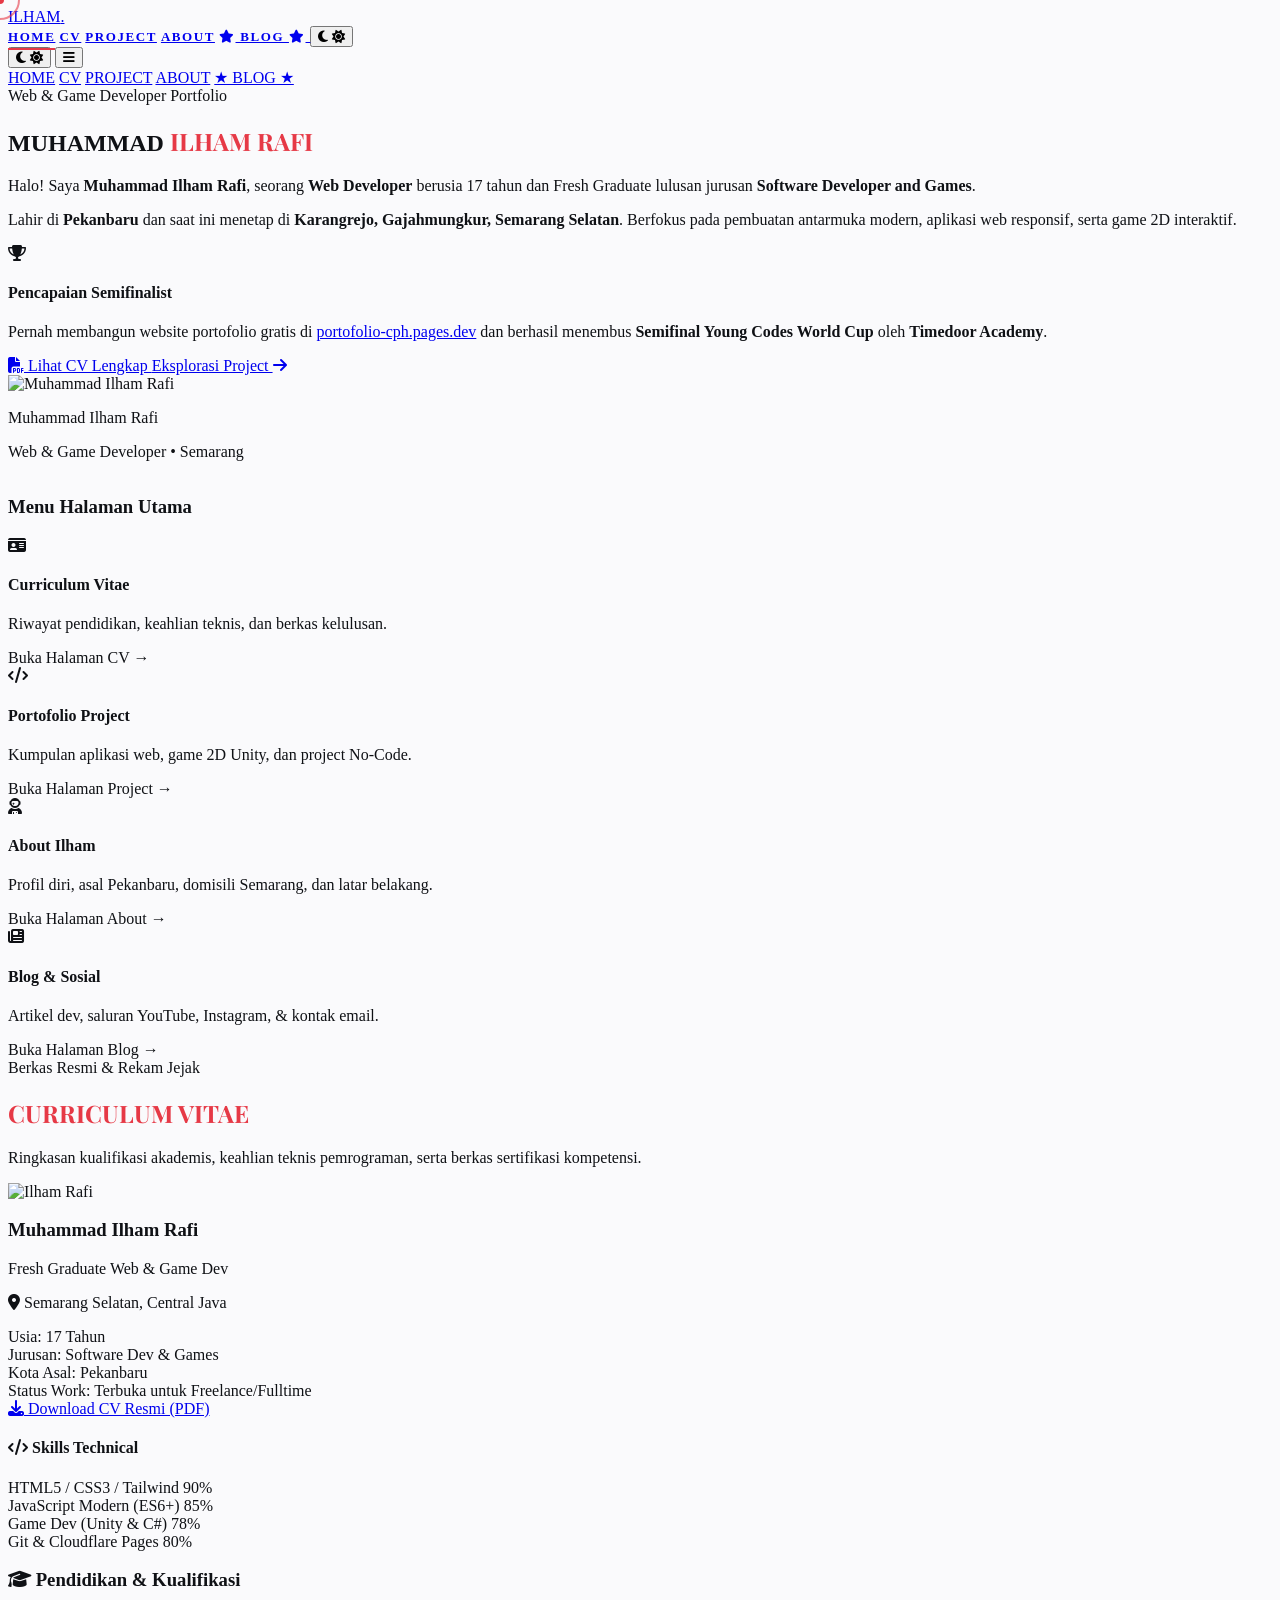
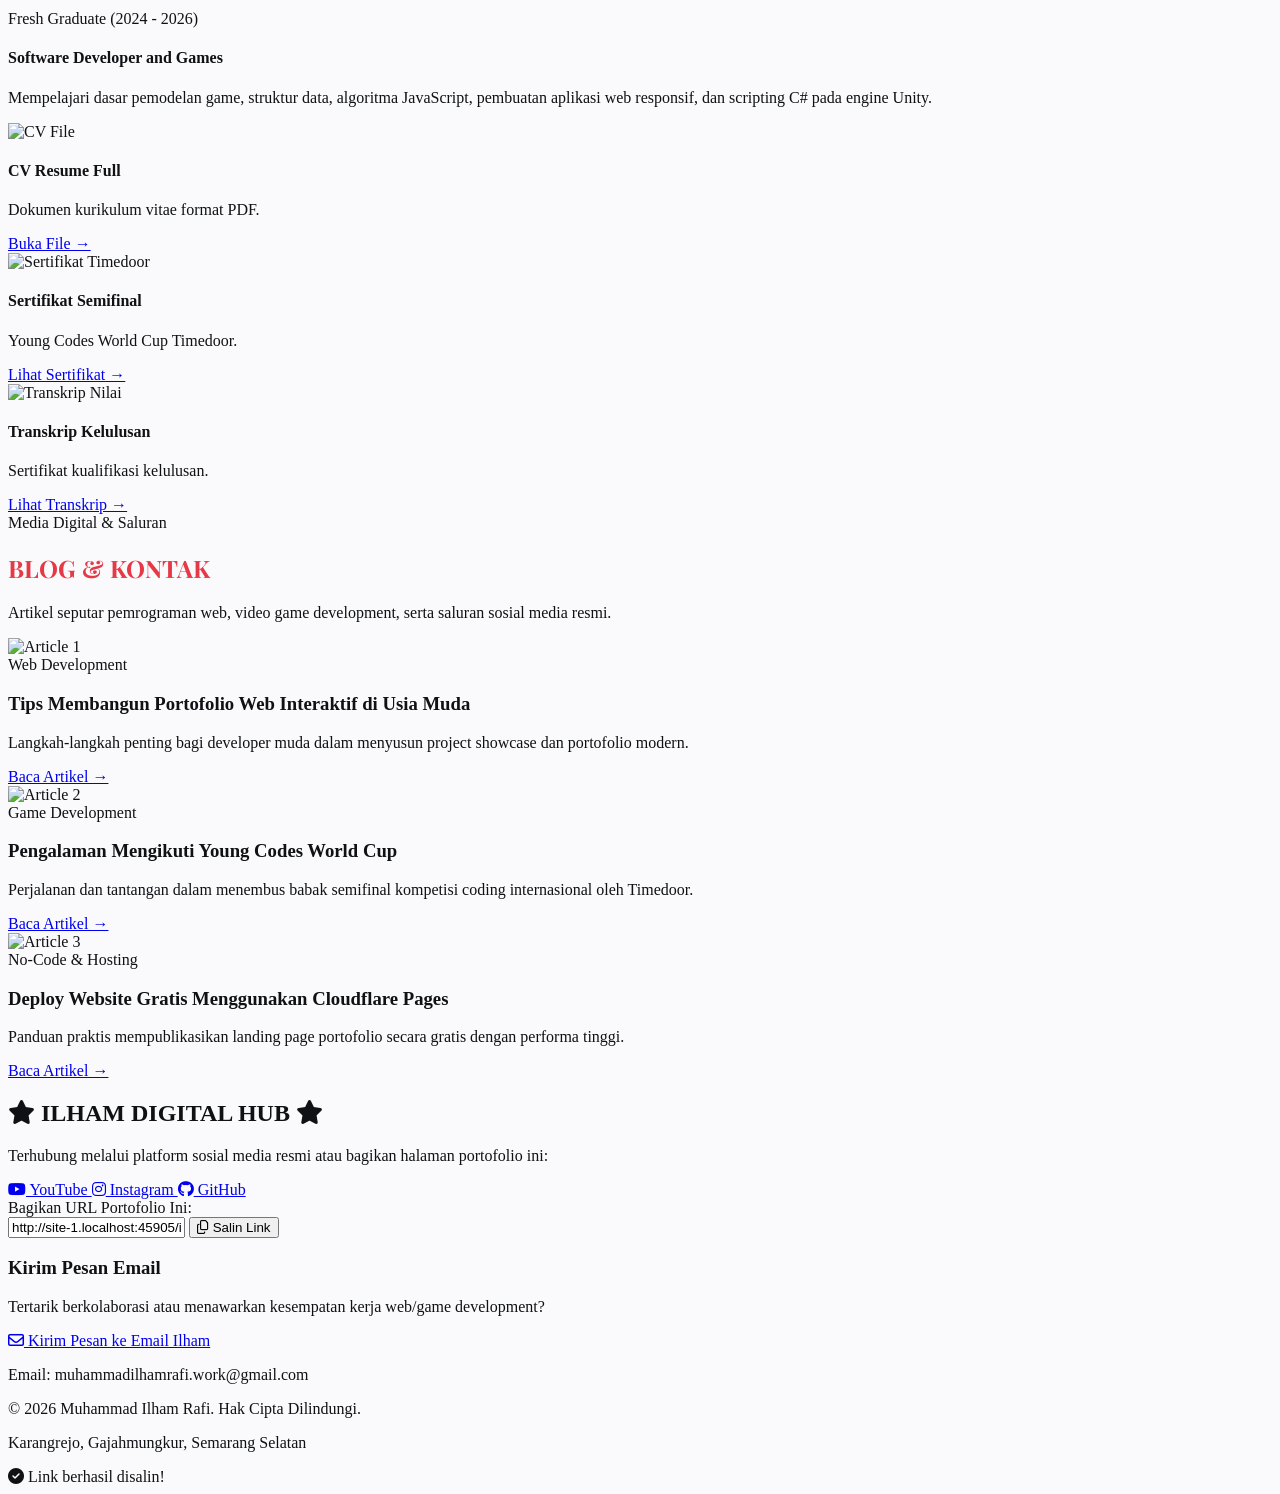
==== commit 2e924f5f: "Update index.html" ====
--- a/index.html
+++ b/index.html
@@ -297,7 +297,7 @@
                             <div class="absolute -inset-2 bg-gradient-to-r from-brand-red to-brand-blue dark:from-brand-orange dark:to-brand-blue rounded-2xl blur-sm opacity-40 group-hover:opacity-75 transition duration-500"></div>
                             
                             <div class="img-zoom-container relative w-72 h-80 sm:w-80 sm:h-96 rounded-2xl shadow-2xl bg-gray-900 border border-gray-200 dark:border-gray-800 overflow-hidden">
-                                <img src="https://images.unsplash.com/photo-1539571696357-5a69c17a67c6?auto=format&fit=crop&w=800&q=80" alt="Muhammad Ilham Rafi" class="w-full h-full object-cover grayscale group-hover:grayscale-0 transition-all duration-700">
+                                <img src="https://ik.imagekit.io/ilham01/ilham-web/image/ilham-foto.jpg" alt="Muhammad Ilham Rafi" class="w-full h-full object-cover grayscale group-hover:grayscale-0 transition-all duration-700">
                                 <div class="absolute bottom-0 inset-x-0 p-4 bg-gradient-to-t from-black/80 via-black/40 to-transparent text-white">
                                     <p class="font-bold text-sm">Muhammad Ilham Rafi</p>
                                     <p class="text-xs text-gray-300">Web & Game Developer • Semarang</p>
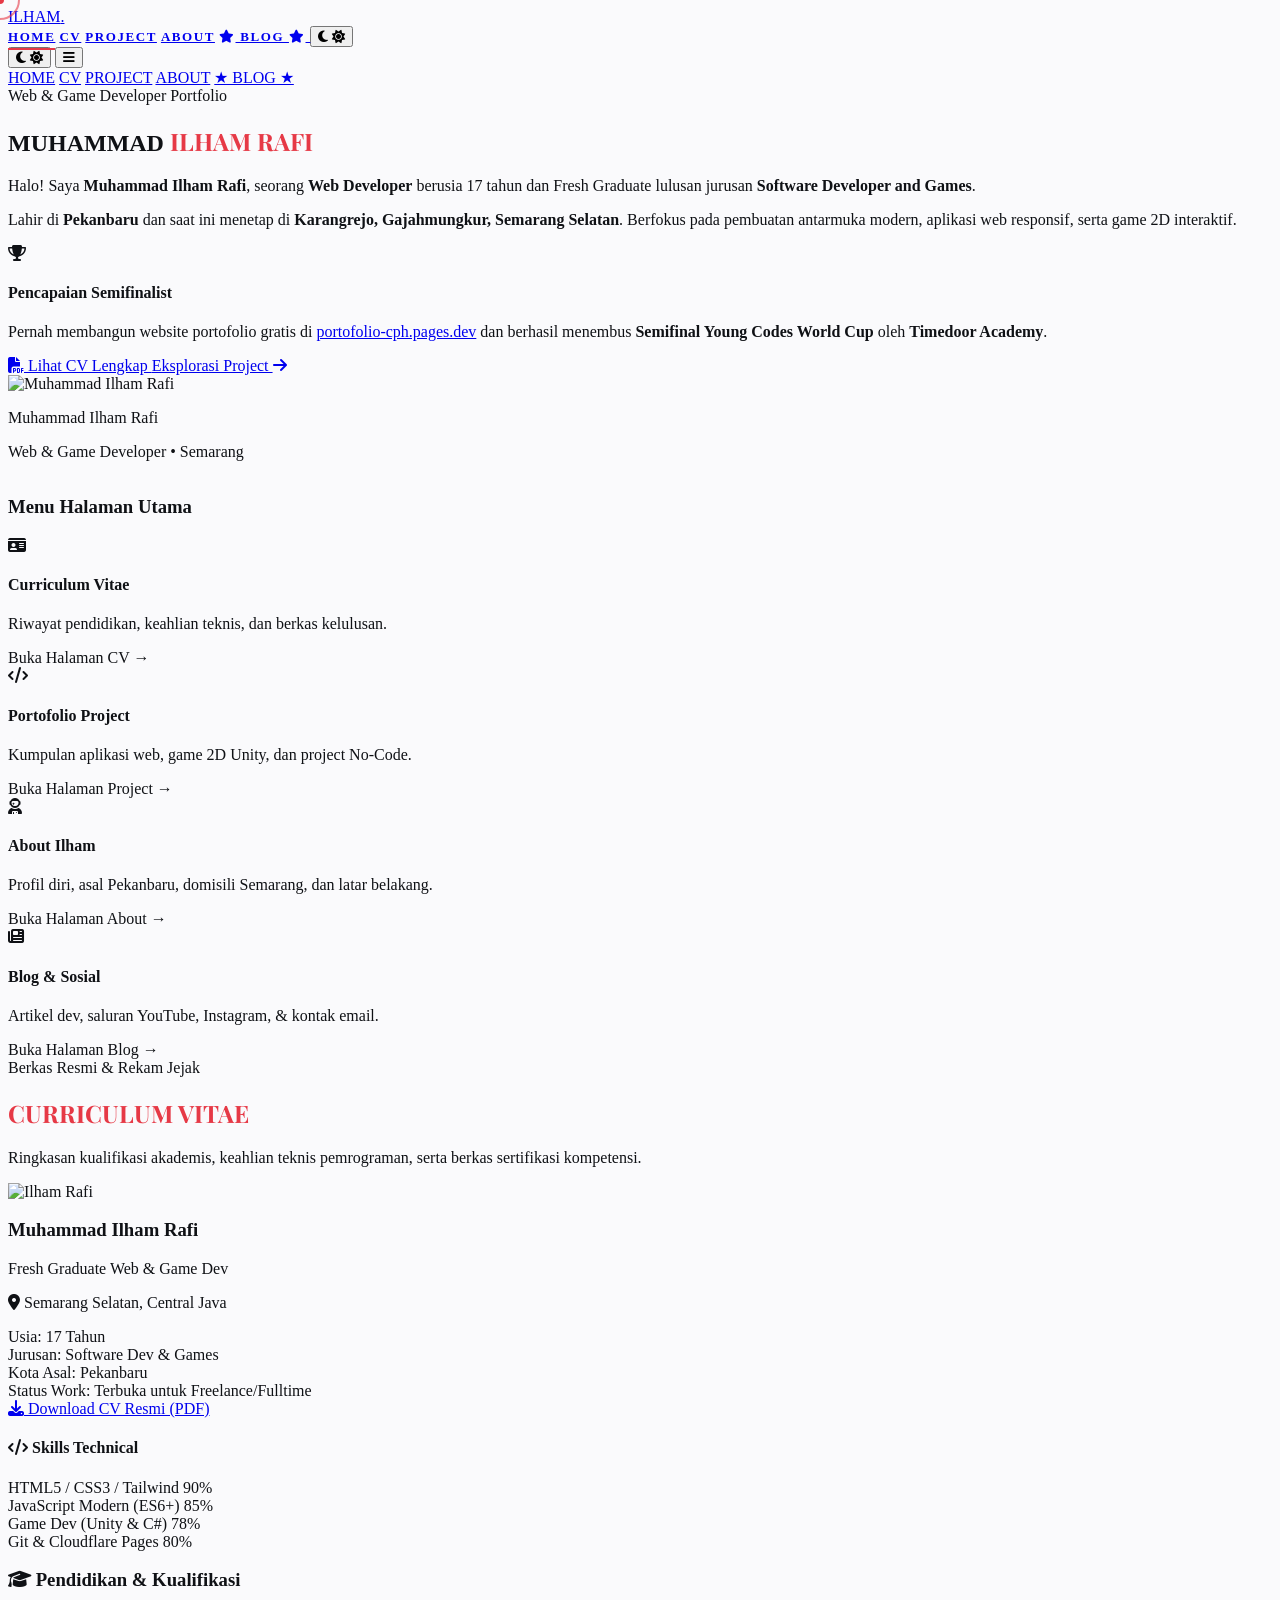
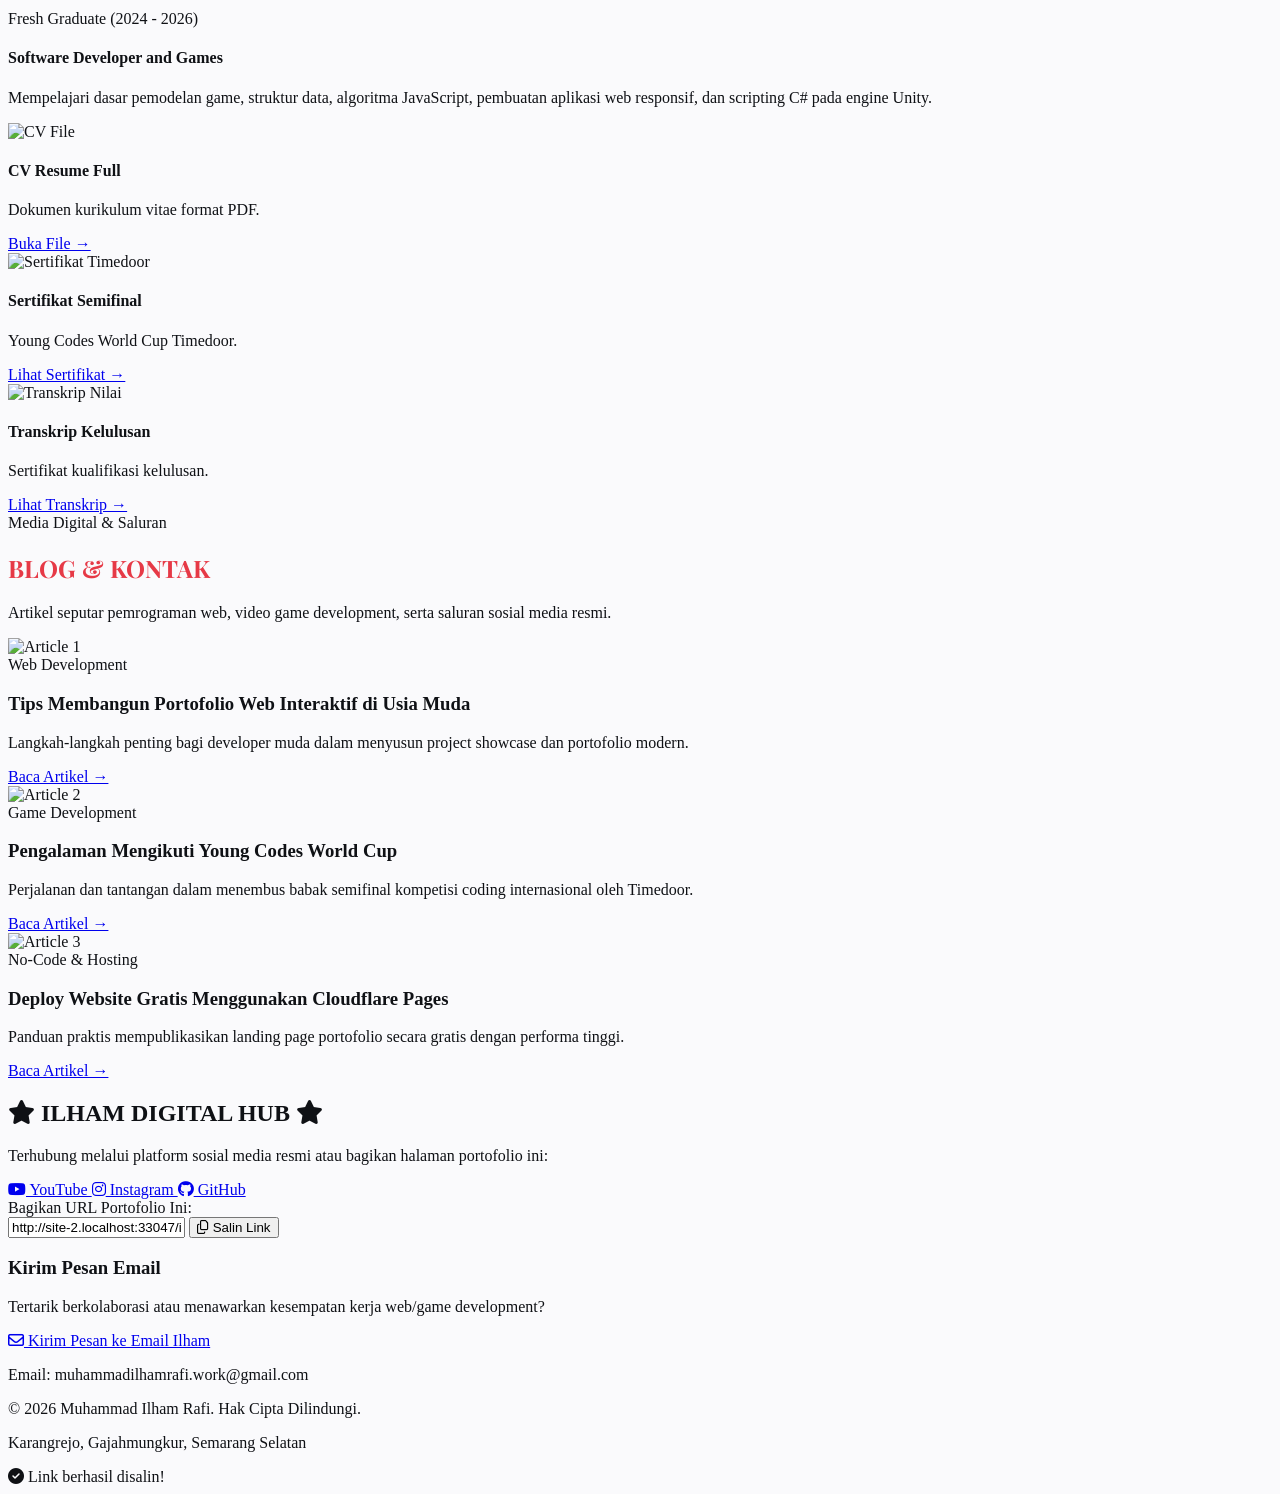
==== commit dbecad3c: "Update profile image source in index.html" ====
--- a/index.html
+++ b/index.html
@@ -388,7 +388,7 @@
                         <div class="bg-white dark:bg-brand-card-dark rounded-3xl p-6 border border-gray-200 dark:border-gray-800 shadow-sm">
                             <div class="text-center pb-6 border-b border-gray-100 dark:border-gray-800">
                                 <div class="w-24 h-24 rounded-full overflow-hidden mx-auto mb-4 border-2 border-brand-red dark:border-brand-orange">
-                                    <img src="https://images.unsplash.com/photo-1539571696357-5a69c17a67c6?auto=format&fit=crop&w=400&q=80" alt="Ilham Rafi" class="w-full h-full object-cover">
+                                    <img src="https://ik.imagekit.io/ilham01/ilham-web/image/ilham-foto.jpg" alt="Ilham Rafi" class="w-full h-full object-cover">
                                 </div>
                                 <h3 class="font-bold text-xl text-brand-dark dark:text-white">Muhammad Ilham Rafi</h3>
                                 <p class="text-xs text-brand-red dark:text-brand-orange font-semibold mt-1">Fresh Graduate Web & Game Dev</p>
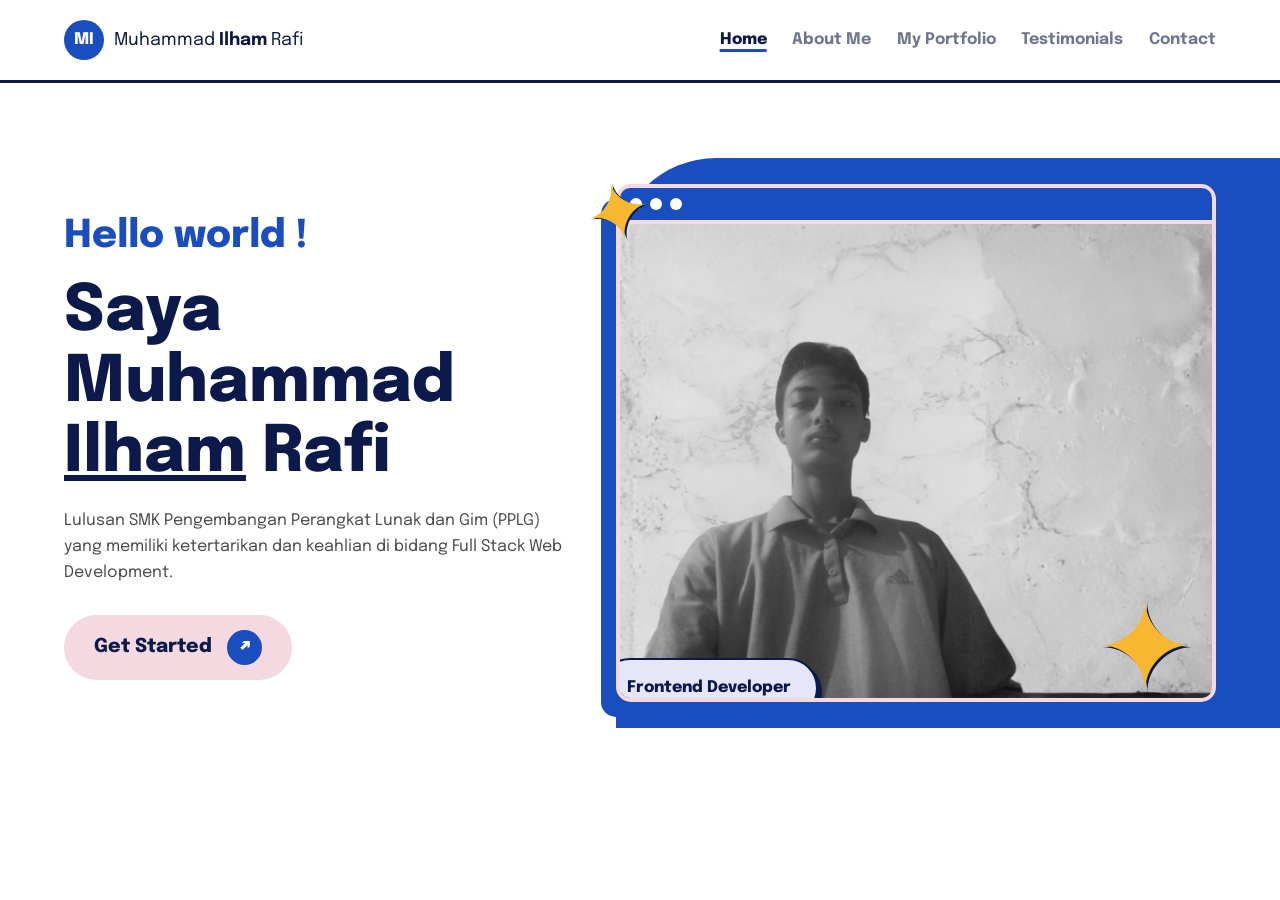
==== commit 7e7c21ff: "Add files via upload" ====
--- a/index.html
+++ b/index.html
@@ -1,789 +1,63 @@
-<!DOCTYPE html>
-<html lang="id" class="scroll-smooth">
-<head>
-    <meta charset="UTF-8">
-    <meta name="viewport" content="width=device-width, initial-scale=1.0">
-    <title>Muhammad Ilham Rafi - Web & Game Developer Portfolio</title>
-
-    <!-- Tailwind CSS -->
-    <script src="https://cdn.tailwindcss.com"></script>
-    
-    <!-- Google Fonts & FontAwesome -->
-    <link href="https://fonts.googleapis.com/css2?family=Inter:wght@300;400;500;600;700;800&family=Playfair+Display:ital,wght@0,600;0,700;1,600&display=swap" rel="stylesheet">
-    <link rel="stylesheet" href="https://cdnjs.cloudflare.com/ajax/libs/font-awesome/6.4.0/css/all.min.css">
-    
-    <script>
-        tailwind.config = {
-            darkMode: 'class',
-            theme: {
-                extend: {
-                    fontFamily: {
-                        sans: ['Inter', 'sans-serif'],
-                        serif: ['Playfair Display', 'serif'],
-                    },
-                    colors: {
-                        'brand-red': '#E63946',
-                        'brand-blue': '#1D3557',
-                        'brand-orange': '#F4A261',
-                        'brand-dark': '#0F1115',
-                        'brand-card-dark': '#181A20',
-                        'brand-light': '#FAFAFC',
-                    },
-                    boxShadow: {
-                        'glow-red': '0 0 20px rgba(230, 57, 70, 0.25)',
-                        'glow-orange': '0 0 20px rgba(244, 162, 97, 0.25)',
-                    }
-                }
-            }
-        }
-    </script>
-
-    <script>
-        // Apply saved theme before paint (avoids a white flash between pages)
-        try { if (localStorage.getItem('theme') === 'dark') document.documentElement.classList.add('dark'); } catch (e) {}
-    </script>
-    <style>
-        body {
-            background-color: #FAFAFC;
-            color: #0F1115;
-            transition: background-color 0.3s ease, color 0.3s ease;
-            cursor: none;
-        }
-
-        body.dark-mode {
-            background-color: #0F1115;
-            color: #FAFAFC;
-        }
-
-        /* Custom Animated Cursor */
-        .cursor-dot {
-            width: 8px;
-            height: 8px;
-            background-color: #E63946;
-            position: fixed;
-            top: 0;
-            left: 0;
-            border-radius: 50%;
-            pointer-events: none;
-            z-index: 9999;
-            transform: translate(-50%, -50%);
-            transition: opacity 0.15s ease-in-out, transform 0.1s ease-out;
-        }
-
-        .cursor-outline {
-            width: 36px;
-            height: 36px;
-            border: 2px solid rgba(230, 57, 70, 0.6);
-            position: fixed;
-            top: 0;
-            left: 0;
-            border-radius: 50%;
-            pointer-events: none;
-            z-index: 9998;
-            transform: translate(-50%, -50%);
-            transition: width 0.2s, height 0.2s, border-color 0.2s, transform 0.15s ease-out;
-        }
-
-        body.dark-mode .cursor-dot {
-            background-color: #F4A261;
-        }
-        body.dark-mode .cursor-outline {
-            border-color: rgba(244, 162, 97, 0.6);
-        }
-
-        /* Hover states for Cursor */
-        .cursor-hover .cursor-outline {
-            width: 55px;
-            height: 55px;
-            background-color: rgba(230, 57, 70, 0.12);
-            border-color: #E63946;
-        }
-        
-        body.dark-mode .cursor-hover .cursor-outline {
-            background-color: rgba(244, 162, 97, 0.15);
-            border-color: #F4A261;
-        }
-
-        .cursor-click .cursor-outline {
-            transform: translate(-50%, -50%) scale(0.75);
-            border-color: #1D3557;
-            background-color: rgba(29, 53, 87, 0.3);
-        }
-
-        /* Nav links underline animation */
-        .nav-link {
-            position: relative;
-            text-transform: uppercase;
-            font-size: 0.8125rem;
-            letter-spacing: 0.12em;
-            font-weight: 600;
-            transition: color 0.3s;
-        }
-
-        .nav-link::after {
-            content: '';
-            position: absolute;
-            width: 0;
-            height: 2px;
-            bottom: -6px;
-            left: 0;
-            background-color: #E63946;
-            transition: width 0.3s cubic-bezier(0.25, 1, 0.5, 1);
-        }
-
-        .nav-link:hover::after, .nav-link.active::after {
-            width: 100%;
-        }
-
-        body.dark-mode .nav-link::after {
-            background-color: #F4A261;
-        }
-
-        .title-accent {
-            color: #E63946;
-            font-family: 'Playfair Display', serif;
-        }
-
-        body.dark-mode .title-accent {
-            color: #F4A261;
-        }
-
-        /* Hover image zoom effect */
-        .img-zoom-container {
-            overflow: hidden;
-            position: relative;
-        }
-        .img-zoom-container img {
-            transition: transform 0.6s cubic-bezier(0.16, 1, 0.3, 1);
-        }
-        .img-zoom-container:hover img {
-            transform: scale(1.08);
-        }
-/* Fallback standard cursor on touch devices */
-        @media (hover: none) and (pointer: coarse) {
-            body { cursor: auto; }
-            .cursor-dot, .cursor-outline { display: none !important; }
-        }
-    
-        /* Offset anchor scrolling for the fixed navbar */
-        section[id] { scroll-margin-top: 5rem; }
-
-        /* Soft fade-in on every page load */
-        main { animation: pageIn 0.5s ease-out both; }
-        @keyframes pageIn { from { opacity: 0; transform: translateY(12px); } to { opacity: 1; transform: none; } }
-    </style>
-</head>
-<body class="antialiased font-sans selection:bg-brand-red selection:text-white dark:selection:bg-brand-orange dark:selection:text-brand-dark flex flex-col min-h-screen">
-    <script>if (document.documentElement.classList.contains('dark')) document.body.classList.add('dark-mode');</script>
-
-    <!-- Custom Animated Cursor Elements -->
-    <div class="cursor-dot" id="cursorDot"></div>
-    <div class="cursor-outline" id="cursorOutline"></div>
-
-    <!-- Navigation Bar -->
-    <header class="fixed w-full top-0 z-50 bg-brand-light/95 dark:bg-brand-dark/95 backdrop-blur-md border-b border-gray-200/80 dark:border-gray-800/80 transition-colors duration-300">
-        <div class="max-w-7xl mx-auto px-4 sm:px-6 lg:px-8">
-            <div class="flex justify-between items-center h-20">
-                <!-- Logo Navigasi -->
-                <div class="flex-shrink-0 flex items-center">
-                    <a href="index.html" class="font-extrabold text-2xl tracking-tight interactive-element text-brand-dark dark:text-brand-light flex items-center gap-1">
-                        ILHAM<span class="text-brand-red dark:text-brand-orange text-3xl leading-none">.</span>
-                    </a>
-                </div>
-                
-                <!-- Desktop Navigation Menu -->
-                <nav class="hidden md:flex space-x-8 items-center">
-                    <a href="index.html" id="nav-home" class="nav-link active interactive-element text-brand-dark dark:text-brand-light">HOME</a>
-                    <a href="cv.html" id="nav-cv" class="nav-link interactive-element text-brand-dark dark:text-brand-light">CV</a>
-                    <a href="project.html" id="nav-project" class="nav-link interactive-element text-brand-dark dark:text-brand-light">PROJECT</a>
-                    <a href="about.html" id="nav-about" class="nav-link interactive-element text-brand-dark dark:text-brand-light">ABOUT</a>
-                    <a href="#blog" id="nav-blog" class="nav-link interactive-element text-brand-dark dark:text-brand-light flex items-center gap-1.5 text-brand-red dark:text-brand-orange font-bold">
-                        <i class="fa-solid fa-star text-[10px]"></i> BLOG <i class="fa-solid fa-star text-[10px]"></i>
-                    </a>
-                    
-                    <!-- Theme Toggle Switch -->
-                    <button id="themeToggle" class="interactive-element ml-4 p-2.5 rounded-full hover:bg-gray-200/60 dark:hover:bg-gray-800/60 transition-colors text-brand-dark dark:text-brand-light" aria-label="Toggle Theme">
-                        <i class="fa-solid fa-moon text-lg dark:hidden" id="moonIcon"></i>
-                        <i class="fa-solid fa-sun text-lg hidden dark:block text-brand-orange" id="sunIcon"></i>
-                    </button>
-                </nav>
-
-                <!-- Mobile Menu Button -->
-                <div class="md:hidden flex items-center gap-2">
-                    <button id="mobileThemeToggle" class="p-2 text-brand-dark dark:text-brand-light">
-                        <i class="fa-solid fa-moon text-lg dark:hidden"></i>
-                        <i class="fa-solid fa-sun text-lg hidden dark:block text-brand-orange"></i>
-                    </button>
-                    <button id="mobileMenuBtn" class="interactive-element text-brand-dark dark:text-brand-light p-2 focus:outline-none">
-                        <i class="fa-solid fa-bars text-2xl"></i>
-                    </button>
-                </div>
-            </div>
-        </div>
-
-        <!-- Mobile Nav Menu Drawer -->
-        <div id="mobileMenu" class="hidden md:hidden bg-brand-light dark:bg-brand-dark border-b border-gray-200 dark:border-gray-800 transition-all">
-            <div class="px-4 pt-3 pb-6 space-y-3">
-                <a href="index.html" class="block py-2 text-base font-semibold text-brand-red dark:text-brand-orange mobile-link">HOME</a>
-                <a href="cv.html" class="block py-2 text-base font-semibold text-brand-dark dark:text-brand-light mobile-link">CV</a>
-                <a href="project.html" class="block py-2 text-base font-semibold text-brand-dark dark:text-brand-light mobile-link">PROJECT</a>
-                <a href="about.html" class="block py-2 text-base font-semibold text-brand-dark dark:text-brand-light mobile-link">ABOUT</a>
-                <a href="#blog" onclick="toggleMobileMenu()" class="block py-2 text-base font-bold text-brand-red dark:text-brand-orange mobile-link">★ BLOG ★</a>
-            </div>
-        </div>
-    </header>
-
-    <!-- Main Content Container -->
-    <main class="pt-20 flex-grow">
-
-        <!-- ================= HOME ================= -->
-        <section id="home" class="min-h-screen py-12 px-4 sm:px-6 lg:px-8 relative overflow-hidden">
-            <!-- Background Glow Elements -->
-            <div class="absolute top-20 right-10 w-96 h-96 bg-brand-red/10 rounded-full blur-3xl -z-10 dark:bg-brand-orange/10 pointer-events-none"></div>
-            <div class="absolute bottom-10 left-10 w-96 h-96 bg-brand-blue/15 rounded-full blur-3xl -z-10 pointer-events-none"></div>
-
-            <div class="max-w-6xl mx-auto w-full space-y-16">
-                
-                <!-- Headline Banner -->
-                <div class="text-center pt-6">
-                    <span class="text-xs uppercase tracking-[0.3em] font-bold text-gray-500 dark:text-gray-400 block mb-2">Web & Game Developer Portfolio</span>
-                    <h1 class="text-4xl sm:text-6xl md:text-7xl font-serif tracking-tight text-brand-dark dark:text-brand-light leading-none">
-                        MUHAMMAD <span class="title-accent uppercase">ILHAM RAFI</span>
-                    </h1>
-                </div>
-
-                <!-- Hero Section Grid Layout -->
-                <div class="grid grid-cols-1 md:grid-cols-12 gap-10 items-center">
-                    
-                    <!-- Text Introduction -->
-                    <div class="md:col-span-7 space-y-6 text-gray-800 dark:text-gray-200">
-                        <p class="text-lg md:text-xl font-light leading-relaxed">
-                            Halo! Saya <strong class="font-bold text-brand-dark dark:text-white">Muhammad Ilham Rafi</strong>, seorang <strong class="text-brand-red dark:text-brand-orange font-semibold">Web Developer</strong> berusia <span class="font-semibold text-brand-dark dark:text-white">17 tahun</span> dan <span class="underline decoration-brand-red/50 dark:decoration-brand-orange/50">Fresh Graduate</span> lulusan jurusan <strong>Software Developer and Games</strong>.
-                        </p>
-                        
-                        <p class="text-base text-gray-600 dark:text-gray-400 leading-relaxed">
-                            Lahir di <strong>Pekanbaru</strong> dan saat ini menetap di <strong>Karangrejo, Gajahmungkur, Semarang Selatan</strong>. Berfokus pada pembuatan antarmuka modern, aplikasi web responsif, serta game 2D interaktif.
-                        </p>
-
-                        <!-- Achievement Card -->
-                        <div class="bg-white dark:bg-brand-card-dark p-5 rounded-2xl border border-gray-200/80 dark:border-gray-800 shadow-sm border-l-4 border-l-brand-red dark:border-l-brand-orange">
-                            <div class="flex items-start gap-3">
-                                <div class="p-2.5 bg-amber-500/10 text-amber-500 rounded-xl mt-1 shrink-0">
-                                    <i class="fa-solid fa-trophy text-xl"></i>
-                                </div>
-                                <div>
-                                    <h4 class="font-bold text-brand-dark dark:text-white text-sm">Pencapaian Semifinalist</h4>
-                                    <p class="text-xs md:text-sm text-gray-600 dark:text-gray-400 mt-1">
-                                        Pernah membangun website portofolio gratis di <a href="https://portofolio-cph.pages.dev" target="_blank" class="text-brand-blue dark:text-blue-400 font-semibold hover:underline interactive-element">portofolio-cph.pages.dev</a> dan berhasil menembus <strong>Semifinal Young Codes World Cup</strong> oleh <strong>Timedoor Academy</strong>.
-                                    </p>
-                                </div>
-                            </div>
-                        </div>
-
-                        <!-- Action Navigation Buttons -->
-                        <div class="pt-2 flex flex-wrap items-center gap-4">
-                            <a href="#cv" class="inline-flex items-center gap-2.5 px-6 py-3.5 bg-brand-dark text-white dark:bg-brand-light dark:text-brand-dark font-semibold rounded-xl hover:bg-brand-blue dark:hover:bg-gray-200 transition-all shadow-md interactive-element">
-                                <i class="fa-solid fa-file-pdf text-lg"></i> Lihat CV Lengkap
-                            </a>
-                            <a href="project.html" class="inline-flex items-center gap-2 px-6 py-3.5 border border-brand-dark dark:border-white text-brand-dark dark:text-white font-semibold rounded-xl hover:bg-gray-100 dark:hover:bg-gray-800 transition-all interactive-element">
-                                Eksplorasi Project <i class="fa-solid fa-arrow-right text-xs ml-1"></i>
-                            </a>
-                        </div>
-                    </div>
-
-                    <!-- Profile Image -->
-                    <div class="md:col-span-5 flex justify-center">
-                        <div class="relative group">
-                            <div class="absolute -inset-2 bg-gradient-to-r from-brand-red to-brand-blue dark:from-brand-orange dark:to-brand-blue rounded-2xl blur-sm opacity-40 group-hover:opacity-75 transition duration-500"></div>
-                            
-                            <div class="img-zoom-container relative w-72 h-80 sm:w-80 sm:h-96 rounded-2xl shadow-2xl bg-gray-900 border border-gray-200 dark:border-gray-800 overflow-hidden">
-                                <img src="https://ik.imagekit.io/ilham01/ilham-web/image/ilham-foto.jpg" alt="Muhammad Ilham Rafi" class="w-full h-full object-cover grayscale group-hover:grayscale-0 transition-all duration-700">
-                                <div class="absolute bottom-0 inset-x-0 p-4 bg-gradient-to-t from-black/80 via-black/40 to-transparent text-white">
-                                    <p class="font-bold text-sm">Muhammad Ilham Rafi</p>
-                                    <p class="text-xs text-gray-300">Web & Game Developer • Semarang</p>
-                                </div>
-                            </div>
-                        </div>
-                    </div>
-                </div>
-
-                <!-- Navigation Portal Cards to sub-pages -->
-                <div class="pt-10 border-t border-gray-200 dark:border-gray-800">
-                    <h3 class="text-xs uppercase tracking-widest font-extrabold text-brand-red dark:text-brand-orange mb-6 text-center sm:text-left">
-                        Menu Halaman Utama
-                    </h3>
-
-                    <div class="grid grid-cols-1 sm:grid-cols-2 lg:grid-cols-4 gap-6">
-                        <!-- Card CV -->
-                        <div onclick="location.href='cv.html'" class="bg-white dark:bg-brand-card-dark p-6 rounded-2xl border border-gray-200 dark:border-gray-800 shadow-sm hover:border-brand-red dark:hover:border-brand-orange transition-all cursor-pointer group interactive-element">
-                            <div class="w-12 h-12 bg-red-500/10 text-brand-red dark:text-brand-orange rounded-xl flex items-center justify-center text-xl mb-4 group-hover:scale-110 transition-transform">
-                                <i class="fa-solid fa-id-card"></i>
-                            </div>
-                            <h4 class="font-bold text-lg text-brand-dark dark:text-white mb-1">Curriculum Vitae</h4>
-                            <p class="text-xs text-gray-500 dark:text-gray-400 mb-4">Riwayat pendidikan, keahlian teknis, dan berkas kelulusan.</p>
-                            <span class="text-xs font-bold text-brand-red dark:text-brand-orange flex items-center gap-1 group-hover:translate-x-1 transition-transform">
-                                Buka Halaman CV &rarr;
-                            </span>
-                        </div>
-
-                        <!-- Card Project -->
-                        <div onclick="location.href='project.html'" class="bg-white dark:bg-brand-card-dark p-6 rounded-2xl border border-gray-200 dark:border-gray-800 shadow-sm hover:border-brand-red dark:hover:border-brand-orange transition-all cursor-pointer group interactive-element">
-                            <div class="w-12 h-12 bg-blue-500/10 text-brand-blue dark:text-blue-400 rounded-xl flex items-center justify-center text-xl mb-4 group-hover:scale-110 transition-transform">
-                                <i class="fa-solid fa-code"></i>
-                            </div>
-                            <h4 class="font-bold text-lg text-brand-dark dark:text-white mb-1">Portofolio Project</h4>
-                            <p class="text-xs text-gray-500 dark:text-gray-400 mb-4">Kumpulan aplikasi web, game 2D Unity, dan project No-Code.</p>
-                            <span class="text-xs font-bold text-brand-blue dark:text-blue-400 flex items-center gap-1 group-hover:translate-x-1 transition-transform">
-                                Buka Halaman Project &rarr;
-                            </span>
-                        </div>
-
-                        <!-- Card About -->
-                        <div onclick="location.href='about.html'" class="bg-white dark:bg-brand-card-dark p-6 rounded-2xl border border-gray-200 dark:border-gray-800 shadow-sm hover:border-brand-red dark:hover:border-brand-orange transition-all cursor-pointer group interactive-element">
-                            <div class="w-12 h-12 bg-amber-500/10 text-brand-orange rounded-xl flex items-center justify-center text-xl mb-4 group-hover:scale-110 transition-transform">
-                                <i class="fa-solid fa-user-astronaut"></i>
-                            </div>
-                            <h4 class="font-bold text-lg text-brand-dark dark:text-white mb-1">About Ilham</h4>
-                            <p class="text-xs text-gray-500 dark:text-gray-400 mb-4">Profil diri, asal Pekanbaru, domisili Semarang, dan latar belakang.</p>
-                            <span class="text-xs font-bold text-brand-orange flex items-center gap-1 group-hover:translate-x-1 transition-transform">
-                                Buka Halaman About &rarr;
-                            </span>
-                        </div>
-
-                        <!-- Card Blog -->
-                        <div onclick="location.href='#blog'" class="bg-white dark:bg-brand-card-dark p-6 rounded-2xl border border-gray-200 dark:border-gray-800 shadow-sm hover:border-brand-red dark:hover:border-brand-orange transition-all cursor-pointer group interactive-element">
-                            <div class="w-12 h-12 bg-purple-500/10 text-purple-500 rounded-xl flex items-center justify-center text-xl mb-4 group-hover:scale-110 transition-transform">
-                                <i class="fa-solid fa-newspaper"></i>
-                            </div>
-                            <h4 class="font-bold text-lg text-brand-dark dark:text-white mb-1">Blog & Sosial</h4>
-                            <p class="text-xs text-gray-500 dark:text-gray-400 mb-4">Artikel dev, saluran YouTube, Instagram, & kontak email.</p>
-                            <span class="text-xs font-bold text-purple-500 flex items-center gap-1 group-hover:translate-x-1 transition-transform">
-                                Buka Halaman Blog &rarr;
-                            </span>
-                        </div>
-                    </div>
-                </div>
-
-            </div>
-        </section>
-
-        <!-- ================= CV ================= -->
-        <section id="cv" class="min-h-screen py-12 px-4 sm:px-6 lg:px-8">
-            <div class="max-w-6xl mx-auto space-y-12">
-                
-                <!-- Section Header -->
-                <div class="text-center max-w-3xl mx-auto">
-                    <span class="text-xs uppercase tracking-widest font-extrabold text-brand-red dark:text-brand-orange">Berkas Resmi & Rekam Jejak</span>
-                    <h2 class="text-3xl md:text-5xl font-serif mt-1 title-accent uppercase">CURRICULUM VITAE</h2>
-                    <p class="text-gray-600 dark:text-gray-400 mt-3 text-sm md:text-base">
-                        Ringkasan kualifikasi akademis, keahlian teknis pemrograman, serta berkas sertifikasi kompetensi.
-                    </p>
-                </div>
-
-                <!-- CV Grid Details -->
-                <div class="grid grid-cols-1 lg:grid-cols-12 gap-10">
-                    
-                    <!-- Left Sidebar: Basic Bio & Downloadable PDFs -->
-                    <div class="lg:col-span-4 space-y-6">
-                        <div class="bg-white dark:bg-brand-card-dark rounded-3xl p-6 border border-gray-200 dark:border-gray-800 shadow-sm">
-                            <div class="text-center pb-6 border-b border-gray-100 dark:border-gray-800">
-                                <div class="w-24 h-24 rounded-full overflow-hidden mx-auto mb-4 border-2 border-brand-red dark:border-brand-orange">
-                                    <img src="https://ik.imagekit.io/ilham01/ilham-web/image/ilham-foto.jpg" alt="Ilham Rafi" class="w-full h-full object-cover">
-                                </div>
-                                <h3 class="font-bold text-xl text-brand-dark dark:text-white">Muhammad Ilham Rafi</h3>
-                                <p class="text-xs text-brand-red dark:text-brand-orange font-semibold mt-1">Fresh Graduate Web & Game Dev</p>
-                                <p class="text-xs text-gray-500 dark:text-gray-400 mt-1"><i class="fa-solid fa-location-dot mr-1"></i> Semarang Selatan, Central Java</p>
-                            </div>
-
-                            <div class="py-6 space-y-4 text-xs">
-                                <div class="flex justify-between">
-                                    <span class="text-gray-500 dark:text-gray-400">Usia:</span>
-                                    <span class="font-semibold text-brand-dark dark:text-white">17 Tahun</span>
-                                </div>
-                                <div class="flex justify-between">
-                                    <span class="text-gray-500 dark:text-gray-400">Jurusan:</span>
-                                    <span class="font-semibold text-brand-dark dark:text-white">Software Dev & Games</span>
-                                </div>
-                                <div class="flex justify-between">
-                                    <span class="text-gray-500 dark:text-gray-400">Kota Asal:</span>
-                                    <span class="font-semibold text-brand-dark dark:text-white">Pekanbaru</span>
-                                </div>
-                                <div class="flex justify-between">
-                                    <span class="text-gray-500 dark:text-gray-400">Status Work:</span>
-                                    <span class="font-semibold text-emerald-500">Terbuka untuk Freelance/Fulltime</span>
-                                </div>
-                            </div>
-
-                            <a href="https://images.unsplash.com/photo-1586281380349-632531db7ed4?auto=format&fit=crop&w=1200&q=80" target="_blank" class="w-full py-3 bg-brand-red text-white text-center rounded-xl text-xs font-bold flex items-center justify-center gap-2 hover:bg-red-700 transition-colors interactive-element">
-                                <i class="fa-solid fa-download"></i> Download CV Resmi (PDF)
-                            </a>
-                        </div>
-
-                        <!-- Technical Skills Breakdown -->
-                        <div class="bg-white dark:bg-brand-card-dark rounded-3xl p-6 border border-gray-200 dark:border-gray-800 shadow-sm space-y-4">
-                            <h4 class="font-bold text-brand-dark dark:text-white text-sm uppercase tracking-wider flex items-center gap-2">
-                                <i class="fa-solid fa-code text-brand-red dark:text-brand-orange"></i> Skills Technical
-                            </h4>
-                            
-                            <div class="space-y-3 text-xs">
-                                <div>
-                                    <div class="flex justify-between mb-1 font-medium">
-                                        <span>HTML5 / CSS3 / Tailwind</span>
-                                        <span class="text-brand-red dark:text-brand-orange">90%</span>
-                                    </div>
-                                    <div class="w-full bg-gray-200 dark:bg-gray-800 h-2 rounded-full overflow-hidden">
-                                        <div class="bg-brand-red dark:bg-brand-orange h-full rounded-full" style="width: 90%"></div>
-                                    </div>
-                                </div>
-
-                                <div>
-                                    <div class="flex justify-between mb-1 font-medium">
-                                        <span>JavaScript Modern (ES6+)</span>
-                                        <span class="text-brand-red dark:text-brand-orange">85%</span>
-                                    </div>
-                                    <div class="w-full bg-gray-200 dark:bg-gray-800 h-2 rounded-full overflow-hidden">
-                                        <div class="bg-brand-red dark:bg-brand-orange h-full rounded-full" style="width: 85%"></div>
-                                    </div>
-                                </div>
-
-                                <div>
-                                    <div class="flex justify-between mb-1 font-medium">
-                                        <span>Game Dev (Unity & C#)</span>
-                                        <span class="text-brand-red dark:text-brand-orange">78%</span>
-                                    </div>
-                                    <div class="w-full bg-gray-200 dark:bg-gray-800 h-2 rounded-full overflow-hidden">
-                                        <div class="bg-brand-red dark:bg-brand-orange h-full rounded-full" style="width: 78%"></div>
-                                    </div>
-                                </div>
-
-                                <div>
-                                    <div class="flex justify-between mb-1 font-medium">
-                                        <span>Git & Cloudflare Pages</span>
-                                        <span class="text-brand-red dark:text-brand-orange">80%</span>
-                                    </div>
-                                    <div class="w-full bg-gray-200 dark:bg-gray-800 h-2 rounded-full overflow-hidden">
-                                        <div class="bg-brand-red dark:bg-brand-orange h-full rounded-full" style="width: 80%"></div>
-                                    </div>
-                                </div>
-                            </div>
-                        </div>
-                    </div>
-
-                    <!-- Right Main CV Body -->
-                    <div class="lg:col-span-8 space-y-8">
-                        
-                        <!-- Education & Qualification Timeline -->
-                        <div class="bg-white dark:bg-brand-card-dark rounded-3xl p-8 border border-gray-200 dark:border-gray-800 shadow-sm">
-                            <h3 class="text-xl font-bold text-brand-dark dark:text-white mb-6 flex items-center gap-3">
-                                <i class="fa-solid fa-graduation-cap text-brand-blue dark:text-blue-400"></i> Pendidikan & Kualifikasi
-                            </h3>
-
-                            <div class="relative pl-6 border-l-2 border-brand-red/30 dark:border-brand-orange/30 space-y-8">
-                                <div class="relative">
-                                    <div class="absolute -left-[31px] top-1.5 w-4 h-4 rounded-full bg-brand-red dark:bg-brand-orange border-4 border-white dark:border-brand-dark"></div>
-                                    <span class="text-xs font-bold text-brand-red dark:text-brand-orange">Fresh Graduate (2024 - 2026)</span>
-                                    <h4 class="text-lg font-bold text-brand-dark dark:text-white">Software Developer and Games</h4>
-                                    <p class="text-sm text-gray-600 dark:text-gray-400 mt-1">
-                                        Mempelajari dasar pemodelan game, struktur data, algoritma JavaScript, pembuatan aplikasi web responsif, dan scripting C# pada engine Unity.
-                                    </p>
-                                </div>
-                            </div>
-                        </div>
-
-                        <!-- 3 Document Cards Preview -->
-                        <div class="grid grid-cols-1 md:grid-cols-3 gap-6">
-                            <!-- Card 1 -->
-                            <div class="bg-white dark:bg-brand-card-dark rounded-2xl p-4 border border-gray-200 dark:border-gray-800 text-xs">
-                                <div class="h-32 rounded-xl overflow-hidden mb-3 bg-gray-200 dark:bg-gray-800 img-zoom-container">
-                                    <img src="https://images.unsplash.com/photo-1586281380349-632531db7ed4?auto=format&fit=crop&w=600&q=80" alt="CV File" class="w-full h-full object-cover">
-                                </div>
-                                <h4 class="font-bold text-brand-dark dark:text-white mb-1">CV Resume Full</h4>
-                                <p class="text-gray-500 dark:text-gray-400 text-[11px] mb-3">Dokumen kurikulum vitae format PDF.</p>
-                                <a href="https://images.unsplash.com/photo-1586281380349-632531db7ed4?auto=format&fit=crop&w=1200&q=80" target="_blank" class="text-brand-blue dark:text-blue-400 font-bold hover:underline block">Buka File &rarr;</a>
-                            </div>
-
-                            <!-- Card 2 -->
-                            <div class="bg-white dark:bg-brand-card-dark rounded-2xl p-4 border border-gray-200 dark:border-gray-800 text-xs">
-                                <div class="h-32 rounded-xl overflow-hidden mb-3 bg-gray-200 dark:bg-gray-800 img-zoom-container">
-                                    <img src="https://images.unsplash.com/photo-1589330694653-ded6df03f754?auto=format&fit=crop&w=600&q=80" alt="Sertifikat Timedoor" class="w-full h-full object-cover">
-                                </div>
-                                <h4 class="font-bold text-brand-dark dark:text-white mb-1">Sertifikat Semifinal</h4>
-                                <p class="text-gray-500 dark:text-gray-400 text-[11px] mb-3">Young Codes World Cup Timedoor.</p>
-                                <a href="https://images.unsplash.com/photo-1589330694653-ded6df03f754?auto=format&fit=crop&w=1200&q=80" target="_blank" class="text-brand-blue dark:text-blue-400 font-bold hover:underline block">Lihat Sertifikat &rarr;</a>
-                            </div>
-
-                            <!-- Card 3 -->
-                            <div class="bg-white dark:bg-brand-card-dark rounded-2xl p-4 border border-gray-200 dark:border-gray-800 text-xs">
-                                <div class="h-32 rounded-xl overflow-hidden mb-3 bg-gray-200 dark:bg-gray-800 img-zoom-container">
-                                    <img src="https://images.unsplash.com/photo-1523240795612-9a054b0db644?auto=format&fit=crop&w=600&q=80" alt="Transkrip Nilai" class="w-full h-full object-cover">
-                                </div>
-                                <h4 class="font-bold text-brand-dark dark:text-white mb-1">Transkrip Kelulusan</h4>
-                                <p class="text-gray-500 dark:text-gray-400 text-[11px] mb-3">Sertifikat kualifikasi kelulusan.</p>
-                                <a href="https://images.unsplash.com/photo-1523240795612-9a054b0db644?auto=format&fit=crop&w=1200&q=80" target="_blank" class="text-brand-blue dark:text-blue-400 font-bold hover:underline block">Lihat Transkrip &rarr;</a>
-                            </div>
-                        </div>
-
-                    </div>
-
-                </div>
-
-            </div>
-        </section>
-
-        <!-- ================= BLOG ================= -->
-        <section id="blog" class="py-12 px-4 sm:px-6 lg:px-8">
-            <div class="max-w-6xl mx-auto space-y-12">
-                
-                <!-- Section Header -->
-                <div class="text-center max-w-3xl mx-auto">
-                    <span class="text-xs uppercase tracking-widest font-extrabold text-brand-red dark:text-brand-orange">Media Digital & Saluran</span>
-                    <h2 class="text-3xl md:text-5xl font-serif mt-1 title-accent uppercase">BLOG & KONTAK</h2>
-                    <p class="text-gray-600 dark:text-gray-400 mt-3 text-sm md:text-base">
-                        Artikel seputar pemrograman web, video game development, serta saluran sosial media resmi.
-                    </p>
-                </div>
-
-                <!-- Blog Articles Grid -->
-                <div class="grid grid-cols-1 md:grid-cols-3 gap-8">
-                    
-                    <!-- Article 1 -->
-                    <article class="bg-white dark:bg-brand-card-dark rounded-2xl border border-gray-200 dark:border-gray-800 overflow-hidden shadow-sm flex flex-col justify-between">
-                        <div>
-                            <div class="h-44 img-zoom-container bg-gray-800">
-                                <img src="https://images.unsplash.com/photo-1555066931-4365d14bab8c?auto=format&fit=crop&w=800&q=80" alt="Article 1" class="w-full h-full object-cover">
-                            </div>
-                            <div class="p-6">
-                                <span class="text-[10px] font-bold text-brand-red dark:text-brand-orange uppercase tracking-wider block mb-2">Web Development</span>
-                                <h3 class="font-bold text-lg text-brand-dark dark:text-white mb-2 leading-snug">Tips Membangun Portofolio Web Interaktif di Usia Muda</h3>
-                                <p class="text-xs text-gray-500 dark:text-gray-400 leading-relaxed">
-                                    Langkah-langkah penting bagi developer muda dalam menyusun project showcase dan portofolio modern.
-                                </p>
-                            </div>
-                        </div>
-                        <div class="p-6 pt-0">
-                            <a href="#blog" class="text-xs font-bold text-brand-blue dark:text-blue-400 hover:underline interactive-element">Baca Artikel &rarr;</a>
-                        </div>
-                    </article>
-
-                    <!-- Article 2 -->
-                    <article class="bg-white dark:bg-brand-card-dark rounded-2xl border border-gray-200 dark:border-gray-800 overflow-hidden shadow-sm flex flex-col justify-between">
-                        <div>
-                            <div class="h-44 img-zoom-container bg-gray-800">
-                                <img src="https://images.unsplash.com/photo-1550745165-9bc0b252726f?auto=format&fit=crop&w=800&q=80" alt="Article 2" class="w-full h-full object-cover">
-                            </div>
-                            <div class="p-6">
-                                <span class="text-[10px] font-bold text-brand-orange uppercase tracking-wider block mb-2">Game Development</span>
-                                <h3 class="font-bold text-lg text-brand-dark dark:text-white mb-2 leading-snug">Pengalaman Mengikuti Young Codes World Cup</h3>
-                                <p class="text-xs text-gray-500 dark:text-gray-400 leading-relaxed">
-                                    Perjalanan dan tantangan dalam menembus babak semifinal kompetisi coding internasional oleh Timedoor.
-                                </p>
-                            </div>
-                        </div>
-                        <div class="p-6 pt-0">
-                            <a href="#blog" class="text-xs font-bold text-brand-blue dark:text-blue-400 hover:underline interactive-element">Baca Artikel &rarr;</a>
-                        </div>
-                    </article>
-
-                    <!-- Article 3 -->
-                    <article class="bg-white dark:bg-brand-card-dark rounded-2xl border border-gray-200 dark:border-gray-800 overflow-hidden shadow-sm flex flex-col justify-between">
-                        <div>
-                            <div class="h-44 img-zoom-container bg-gray-800">
-                                <img src="https://images.unsplash.com/photo-1460925895917-afdab827c52f?auto=format&fit=crop&w=800&q=80" alt="Article 3" class="w-full h-full object-cover">
-                            </div>
-                            <div class="p-6">
-                                <span class="text-[10px] font-bold text-amber-500 uppercase tracking-wider block mb-2">No-Code & Hosting</span>
-                                <h3 class="font-bold text-lg text-brand-dark dark:text-white mb-2 leading-snug">Deploy Website Gratis Menggunakan Cloudflare Pages</h3>
-                                <p class="text-xs text-gray-500 dark:text-gray-400 leading-relaxed">
-                                    Panduan praktis mempublikasikan landing page portofolio secara gratis dengan performa tinggi.
-                                </p>
-                            </div>
-                        </div>
-                        <div class="p-6 pt-0">
-                            <a href="#blog" class="text-xs font-bold text-brand-blue dark:text-blue-400 hover:underline interactive-element">Baca Artikel &rarr;</a>
-                        </div>
-                    </article>
-
-                </div>
-
-            </div>
-        </section>
-
-    </main>
-
-    <!-- Global Footer -->
-    <footer class="bg-brand-dark text-white pt-16 pb-12 border-t-4 border-brand-red dark:border-brand-orange relative mt-20">
-        <div class="max-w-7xl mx-auto px-4 sm:px-6 lg:px-8">
-            <div class="grid grid-cols-1 md:grid-cols-12 gap-12 mb-12">
-                
-                <!-- Social Channels & Web Sharing -->
-                <div class="md:col-span-7 space-y-6">
-                    <h2 class="text-2xl font-serif text-brand-orange flex items-center gap-2">
-                        <i class="fa-solid fa-star text-xs"></i> ILHAM DIGITAL HUB <i class="fa-solid fa-star text-xs"></i>
-                    </h2>
-                    <p class="text-gray-400 text-xs md:text-sm max-w-lg leading-relaxed">
-                        Terhubung melalui platform sosial media resmi atau bagikan halaman portofolio ini:
-                    </p>
-                    
-                    <!-- Social Buttons -->
-                    <div class="flex flex-wrap gap-3">
-                        <a href="https://youtube.com" target="_blank" class="flex items-center gap-2 bg-gray-800/90 hover:bg-red-600 px-4 py-2.5 rounded-xl transition-all interactive-element text-xs font-semibold">
-                            <i class="fa-brands fa-youtube text-lg"></i> YouTube
-                        </a>
-                        <a href="https://instagram.com" target="_blank" class="flex items-center gap-2 bg-gray-800/90 hover:bg-gradient-to-r hover:from-purple-600 hover:to-pink-600 px-4 py-2.5 rounded-xl transition-all interactive-element text-xs font-semibold">
-                            <i class="fa-brands fa-instagram text-lg"></i> Instagram
-                        </a>
-                        <a href="https://github.com/ilham-rafi-dev" target="_blank" class="flex items-center gap-2 bg-gray-800/90 hover:bg-gray-700 px-4 py-2.5 rounded-xl transition-all interactive-element text-xs font-semibold">
-                            <i class="fa-brands fa-github text-lg"></i> GitHub
-                        </a>
-                    </div>
-
-                    <!-- Copy Website URL Widget -->
-                    <div class="p-4 bg-gray-900/90 rounded-2xl border border-gray-800 max-w-md mt-4">
-                        <label class="text-[11px] uppercase tracking-wider text-gray-400 font-bold block mb-2">Bagikan URL Portofolio Ini:</label>
-                        <div class="flex items-center gap-2">
-                            <input type="text" id="webUrl" value="https://ilhamrafi-portfolio.com" readonly class="bg-gray-950 text-xs text-gray-300 px-3 py-2 rounded-xl border border-gray-800 focus:outline-none w-full">
-                            <button id="copyBtn" class="bg-brand-red hover:bg-red-700 text-white px-4 py-2 rounded-xl text-xs font-bold transition-colors interactive-element shrink-0 flex items-center gap-1.5">
-                                <i class="fa-regular fa-copy"></i> Salin Link
-                            </button>
-                        </div>
-                    </div>
-                </div>
-
-                <!-- Email Contact Card -->
-                <div class="md:col-span-5 bg-gray-900/60 p-6 rounded-3xl border border-gray-800 flex flex-col justify-between">
-                    <div>
-                        <h3 class="text-lg font-bold text-white mb-2">Kirim Pesan Email</h3>
-                        <p class="text-gray-400 text-xs leading-relaxed mb-4">
-                            Tertarik berkolaborasi atau menawarkan kesempatan kerja web/game development?
-                        </p>
-                    </div>
-
-                    <div class="space-y-3">
-                        <a href="mailto:muhammadilhamrafi.work@gmail.com" class="block w-full text-center bg-brand-light text-brand-dark hover:bg-brand-orange hover:text-brand-dark px-5 py-3 rounded-xl text-xs font-bold transition-all interactive-element shadow-lg">
-                            <i class="fa-regular fa-envelope mr-1.5"></i> Kirim Pesan ke Email Ilham
-                        </a>
-                        <p class="text-center text-[11px] text-gray-500">
-                            Email: muhammadilhamrafi.work@gmail.com
-                        </p>
-                    </div>
-                </div>
-
-            </div>
-
-            <!-- Footer Copyright -->
-            <div class="border-t border-gray-800 pt-6 flex flex-col sm:flex-row justify-between items-center text-[11px] text-gray-500">
-                <p>&copy; 2026 Muhammad Ilham Rafi. Hak Cipta Dilindungi.</p>
-                <p class="mt-2 sm:mt-0">Karangrejo, Gajahmungkur, Semarang Selatan</p>
-            </div>
-        </div>
-    </footer>
-
-    <!-- Notification Toast -->
-    <div id="customAlert" class="fixed bottom-6 right-6 bg-emerald-600 text-white px-5 py-3 rounded-xl shadow-glow-red transform translate-y-24 opacity-0 transition-all duration-300 z-50 flex items-center gap-2">
-        <i class="fa-solid fa-check-circle text-base"></i>
-        <span id="alertMessage" class="text-xs font-semibold">Link berhasil disalin!</span>
-    </div>
-
-    <!-- JavaScript -->
-    <script>
-        document.addEventListener('DOMContentLoaded', () => {
-            // 1. Custom Animated Trailing Cursor
-            const dot = document.getElementById('cursorDot');
-            const outline = document.getElementById('cursorOutline');
-
-            let mouseX = 0, mouseY = 0;
-            let outlineX = 0, outlineY = 0;
-
-            window.addEventListener('mousemove', (e) => {
-                mouseX = e.clientX;
-                mouseY = e.clientY;
-                dot.style.left = `${mouseX}px`;
-                dot.style.top = `${mouseY}px`;
-            });
-
-            function animateCursor() {
-                outlineX += (mouseX - outlineX) * 0.2;
-                outlineY += (mouseY - outlineY) * 0.2;
-                outline.style.left = `${outlineX}px`;
-                outline.style.top = `${outlineY}px`;
-                requestAnimationFrame(animateCursor);
-            }
-            animateCursor();
-
-            const interactiveEls = document.querySelectorAll('.interactive-element, a, button, input');
-            interactiveEls.forEach(el => {
-                el.addEventListener('mouseenter', () => document.body.classList.add('cursor-hover'));
-                el.addEventListener('mouseleave', () => document.body.classList.remove('cursor-hover'));
-            });
-
-            document.addEventListener('mousedown', () => document.body.classList.add('cursor-click'));
-            document.addEventListener('mouseup', () => document.body.classList.remove('cursor-click'));
-
-            // 2. Dark / Light Theme Toggle (remembered across pages)
-            const html = document.documentElement;
-            const body = document.body;
-
-            function toggleTheme() {
-                const isDark = html.classList.toggle('dark');
-                body.classList.toggle('dark-mode', isDark);
-                try { localStorage.setItem('theme', isDark ? 'dark' : 'light'); } catch (e) {}
-            }
-
-            document.getElementById('themeToggle').addEventListener('click', toggleTheme);
-            document.getElementById('mobileThemeToggle').addEventListener('click', toggleTheme);
-
-            // 3. Mobile Menu Drawer
-            const mobileMenu = document.getElementById('mobileMenu');
-            window.toggleMobileMenu = function () {
-                mobileMenu.classList.toggle('hidden');
-            };
-            document.getElementById('mobileMenuBtn').addEventListener('click', window.toggleMobileMenu);
-
-            // 4. Highlight BLOG in the navbar while its section is targeted / in view
-            const blogSection = document.getElementById('blog');
-            const navBlog = document.getElementById('nav-blog');
-            const navCurrent = document.querySelector('.nav-link.active');
-            if (blogSection && navBlog) {
-                const setBlogActive = (on) => {
-                    if (on) {
-                        if (navCurrent && navCurrent !== navBlog) navCurrent.classList.remove('active');
-                        navBlog.classList.add('active');
-                    } else {
-                        navBlog.classList.remove('active');
-                        if (navCurrent && navCurrent !== navBlog) navCurrent.classList.add('active');
-                    }
-                };
-                const observer = new IntersectionObserver((entries) => {
-                    entries.forEach(entry => setBlogActive(entry.isIntersecting));
-                }, { rootMargin: '-40% 0px -50% 0px' });
-                observer.observe(blogSection);
-            }
-
-            // 5. Copy Web Link
-            const copyBtn = document.getElementById('copyBtn');
-            const webUrlInput = document.getElementById('webUrl');
-            const customAlert = document.getElementById('customAlert');
-
-            webUrlInput.value = window.location.href.split('#')[0];
-
-            function showToast(msg) {
-                document.getElementById('alertMessage').innerText = msg;
-                customAlert.classList.remove('translate-y-24', 'opacity-0');
-                setTimeout(() => {
-                    customAlert.classList.add('translate-y-24', 'opacity-0');
-                }, 3000);
-            }
-
-            copyBtn.addEventListener('click', async () => {
-                try {
-                    await navigator.clipboard.writeText(webUrlInput.value);
-                    showToast('Link website berhasil disalin!');
-                } catch (err) {
-                    webUrlInput.select();
-                    showToast('Gagal menyalin link.');
-                }
-            });
-        });
-    </script>
-</body>
-</html>
+<!DOCTYPE html>
+<html lang="id">
+<head>
+    <meta charset="UTF-8">
+    <meta name="viewport" content="width=device-width, initial-scale=1.0">
+    <title>Muhammad Ilham Rafi - Frontend Developer</title>
+    <link rel="stylesheet" href="styles-index.css">
+    <link href="https://fonts.googleapis.com/css2?family=Epilogue:wght@400;700;800&display=swap" rel="stylesheet">
+</head>
+<body>
+
+    <nav class="navbar">
+        <div class="logo-section">
+            <div class="logo-icon">MI</div>
+            <span class="logo-text">Muhammad <b>Ilham</b> Rafi</span>
+        </div>
+        <ul class="nav-links">
+            <li><a href="#" class="active">Home</a></li>
+            <li><a href="about.html">About Me</a></li>
+            <li><a href="#">My Portfolio</a></li>
+            <li><a href="#">Testimonials</a></li>
+            <li><a href="#">Contact</a></li>
+        </ul>
+    </nav>
+
+    <main class="hero-section">
+        <div class="hero-text">
+            <h2 class="greeting">Hello world !</h2>
+            <h1 class="title">Saya Muhammad<br><u>Ilham</u> Rafi</h1>
+            <p class="description">
+                Lulusan SMK Pengembangan Perangkat Lunak dan Gim (PPLG) yang memiliki ketertarikan dan keahlian di bidang Full Stack Web Development.
+            </p>
+            <a href="#" class="btn-start">Get Started <span class="arrow-icon">↗</span></a>
+        </div>
+
+        <div class="hero-image">
+            <div class="blue-bg-shape"></div>
+            <div class="browser-window">
+                <div class="browser-header">
+                    <span class="dot"></span>
+                    <span class="dot"></span>
+                    <span class="dot"></span>
+                </div>
+                <div class="image-container">
+                    <!-- Gambar sudah diganti sesuai request -->
+                    <img src="asset/img/foto-profile-ilham.png" alt="Muhammad Ilham Rafi" class="profile-pic">
+                    <div class="badge">Frontend Developer</div>
+                </div>
+            </div>
+            <!-- Elemen Dekorasi Bintang -->
+            <div class="star star-top-left">✦</div>
+            <div class="star star-bottom-right">✦</div>
+        </div>
+    </main>
+
+    <script>
+        document.querySelector('.btn-start').addEventListener('click', function(e) {
+            e.preventDefault();
+            alert('Mari mulai belajar Frontend Development!');
+        });
+    </script>
+</body>
+</html>
--- a/styles-index.css
+++ b/styles-index.css
@@ -0,0 +1,360 @@
+:root {
+            --primary-blue: #1a4ebf;
+            --dark-navy: #0c1a4b;
+            --light-pink: #f4d9e1;
+            --accent-yellow: #f7b731;
+            --light-blue: #d2e3fc;
+            --bg-white: #ffffff;
+            --bg-gray: #f9f9fb;
+            --text-gray: #4a4a4a;
+        }
+
+* {
+    margin: 0;
+    padding: 0;
+    box-sizing: border-box;
+    font-family: 'Epilogue', sans-serif;
+}
+
+body {
+            background-color: var(--bg-white);
+            color: var(--dark-navy);
+            overflow-x: hidden;
+            line-height: 1.6;
+        }
+
+/* Navbar Styles */
+.navbar {
+            display: flex;
+            justify-content: space-between;
+            align-items: center;
+            padding: 20px 5vw;
+            background: var(--bg-white);
+            flex-wrap: wrap; 
+            gap: 20px;
+            border-bottom: 3px solid var(--dark-navy);
+            position: sticky;
+            top: 0;
+            z-index: 100;
+        }
+
+.logo-section {
+    display: flex;
+    align-items: center;
+    gap: 10px;
+}
+
+.logo-icon {
+    background-color: #1a4ebf;
+    color: white;
+    font-weight: 800;
+    width: 40px;
+    height: 40px;
+    display: flex;
+    justify-content: center;
+    align-items: center;
+    border-radius: 50%;
+}
+
+.logo-text {
+    color: #0c1a4b;
+    font-size: 1.1rem;
+}
+
+.nav-links {
+            display: flex;
+            list-style: none;
+            gap: 2vw;
+            flex-wrap: wrap;
+            justify-content: center;
+        }
+
+.nav-links a {
+            text-decoration: none;
+            color: var(--dark-navy);
+            font-weight: 700;
+            opacity: 0.6;
+            transition: opacity 0.2s ease;
+        }
+        
+        .nav-links a:hover {
+            opacity: 1;
+            color: var(--primary-blue);
+        }
+
+.nav-links a.active {
+            opacity: 1;
+            font-weight: 800;
+            text-decoration: underline;
+            text-underline-offset: 5px;
+            text-decoration-thickness: 3px;
+            text-decoration-color: var(--primary-blue);
+        }
+
+.btn-work {
+    text-decoration: none;
+    background-color: #f4d9e1;
+    color: #0c1a4b;
+    padding: 10px 20px;
+    border-radius: 30px;
+    font-weight: 700;
+    display: flex;
+    align-items: center;
+    gap: 10px;
+    border: 1px solid #0c1a4b;
+    white-space: nowrap;
+}
+
+.btn-work span {
+    background: #1a4ebf;
+    color: white;
+    border-radius: 50%;
+    width: 24px;
+    height: 24px;
+    display: flex;
+    justify-content: center;
+    align-items: center;
+}
+
+/* Hero Section */
+.hero-section {
+    display: flex;
+    justify-content: space-between;
+    align-items: center;
+    padding: 50px 5vw;
+    min-height: 80vh;
+    position: relative;
+    gap: 40px;
+}
+
+.hero-text {
+    flex: 1;
+    max-width: 500px;
+    z-index: 2;
+}
+
+.greeting {
+    color: #1a4ebf;
+    font-size: clamp(1.5rem, 3vw, 2.5rem); /* Ukuran font dinamis */
+    font-weight: 800;
+    margin-bottom: 10px;
+}
+
+.title {
+    color: #0c1a4b;
+    font-size: clamp(2.5rem, 5vw, 4.5rem); /* Ukuran font dinamis agar aman di-zoom */
+    font-weight: 800;
+    line-height: 1.1;
+    margin-bottom: 20px;
+}
+
+.description {
+    color: #4a4a4a;
+    font-size: 1rem;
+    line-height: 1.6;
+    margin-bottom: 30px;
+}
+
+.btn-start {
+    display: inline-flex;
+    align-items: center;
+    background-color: #f4d9e1;
+    color: #0c1a4b;
+    text-decoration: none;
+    padding: 15px 30px;
+    border-radius: 40px;
+    font-size: 1.2rem;
+    font-weight: 800;
+    gap: 15px;
+}
+
+.btn-start .arrow-icon {
+    background-color: #1a4ebf;
+    color: white;
+    width: 35px;
+    height: 35px;
+    border-radius: 50%;
+    display: flex;
+    justify-content: center;
+    align-items: center;
+}
+
+/* Right Image Section */
+.hero-image {
+    position: relative;
+    flex: 1;
+    max-width: 600px;
+    width: 100%;
+}
+
+.blue-bg-shape {
+    position: absolute;
+    top: -5%;
+    right: -20%;
+    width: 120%;
+    height: 110%;
+    background-color: #1a4ebf;
+    border-top-left-radius: 100px;
+    z-index: 0;
+}
+
+.browser-window {
+    position: relative;
+    background: white;
+    border: 4px solid #f4d9e1;
+    border-radius: 15px;
+    overflow: visible;
+    z-index: 1;
+    box-shadow: -15px 15px 0px #1a4ebf;
+    width: 100%;
+}
+
+.browser-header {
+    background: #1a4ebf;
+    padding: 10px;
+    display: flex;
+    gap: 8px;
+    border-bottom: 4px solid #f4d9e1;
+    border-radius: 10px 10px 0 0;
+}
+
+.dot {
+    width: 12px;
+    height: 12px;
+    background: white;
+    border-radius: 50%;
+}
+
+.image-container {
+    position: relative;
+    background: #e0e0e0;
+    border-radius: 0 0 10px 10px;
+    overflow: hidden;
+}
+
+.profile-pic {
+    width: 100%;
+    height: auto;
+    display: block;
+    object-fit: cover;
+    /* Anda bisa menghapus filter: grayscale(100%) jika ingin foto tampil berwarna */
+    filter: grayscale(100%); 
+}
+
+.badge {
+    position: absolute;
+    bottom: -20px;
+    left: -20px;
+    background: #e6e6fa;
+    color: #0c1a4b;
+    padding: 15px 25px;
+    border-radius: 30px;
+    font-weight: 800;
+    border: 2px solid #0c1a4b;
+    box-shadow: 4px 4px 0px #0c1a4b;
+    z-index: 2;
+}
+
+/* Animasi Bintang */
+.star {
+    position: absolute;
+    color: #f7b731;
+    font-size: clamp(50px, 8vw, 80px);
+    text-shadow: 2px 2px 0px #0c1a4b;
+    z-index: 3;
+    animation: float 3s ease-in-out infinite;
+}
+
+.star-top-left {
+    top: -30px;
+    left: -30px;
+    transform: rotate(-15deg);
+}
+
+.star-bottom-right {
+    bottom: -50px;
+    right: 20px;
+    font-size: clamp(80px, 12vw, 120px);
+    animation-delay: 1.5s;
+}
+
+@keyframes float {
+    0% { transform: translateY(0px) rotate(0deg); }
+    50% { transform: translateY(-20px) rotate(10deg); }
+    100% { transform: translateY(0px) rotate(0deg); }
+}
+
+/* =========================================
+   MEDIA QUERIES (UNTUK HP & TABLET) 
+   Membuatnya rapi di skala 25% - 200%
+========================================= */
+
+/* Tablet (Layar menengah) */
+@media screen and (max-width: 992px) {
+    .hero-section {
+        flex-direction: column;
+        text-align: center;
+        padding-top: 20px;
+    }
+
+    .hero-text {
+        display: flex;
+        flex-direction: column;
+        align-items: center;
+        max-width: 100%;
+    }
+
+    .hero-image {
+        margin-top: 40px;
+        width: 80%;
+    }
+
+    .blue-bg-shape {
+        border-top-left-radius: 50px;
+        border-top-right-radius: 50px;
+        right: -10%;
+        width: 120%;
+    }
+}
+
+/* Smartphone (Layar kecil) */
+@media screen and (max-width: 768px) {
+    .navbar {
+        flex-direction: column;
+        text-align: center;
+    }
+
+    .nav-links {
+        margin: 15px 0;
+        flex-direction: column;
+        gap: 10px;
+    }
+
+    .hero-image {
+        width: 95%;
+    }
+
+    .browser-window {
+        box-shadow: -8px 8px 0px #1a4ebf; /* Menyesuaikan ukuran bayangan di HP */
+    }
+
+    .badge {
+        /* Menengahkan badge di HP agar tidak terpotong layar */
+        left: 50%;
+        transform: translateX(-50%);
+        bottom: -25px;
+        font-size: 0.9rem;
+        padding: 10px 20px;
+        white-space: nowrap;
+    }
+
+    .star-top-left {
+        left: -10px;
+        top: -20px;
+    }
+
+    .star-bottom-right {
+        right: 0px;
+        bottom: -30px;
+    }
+}
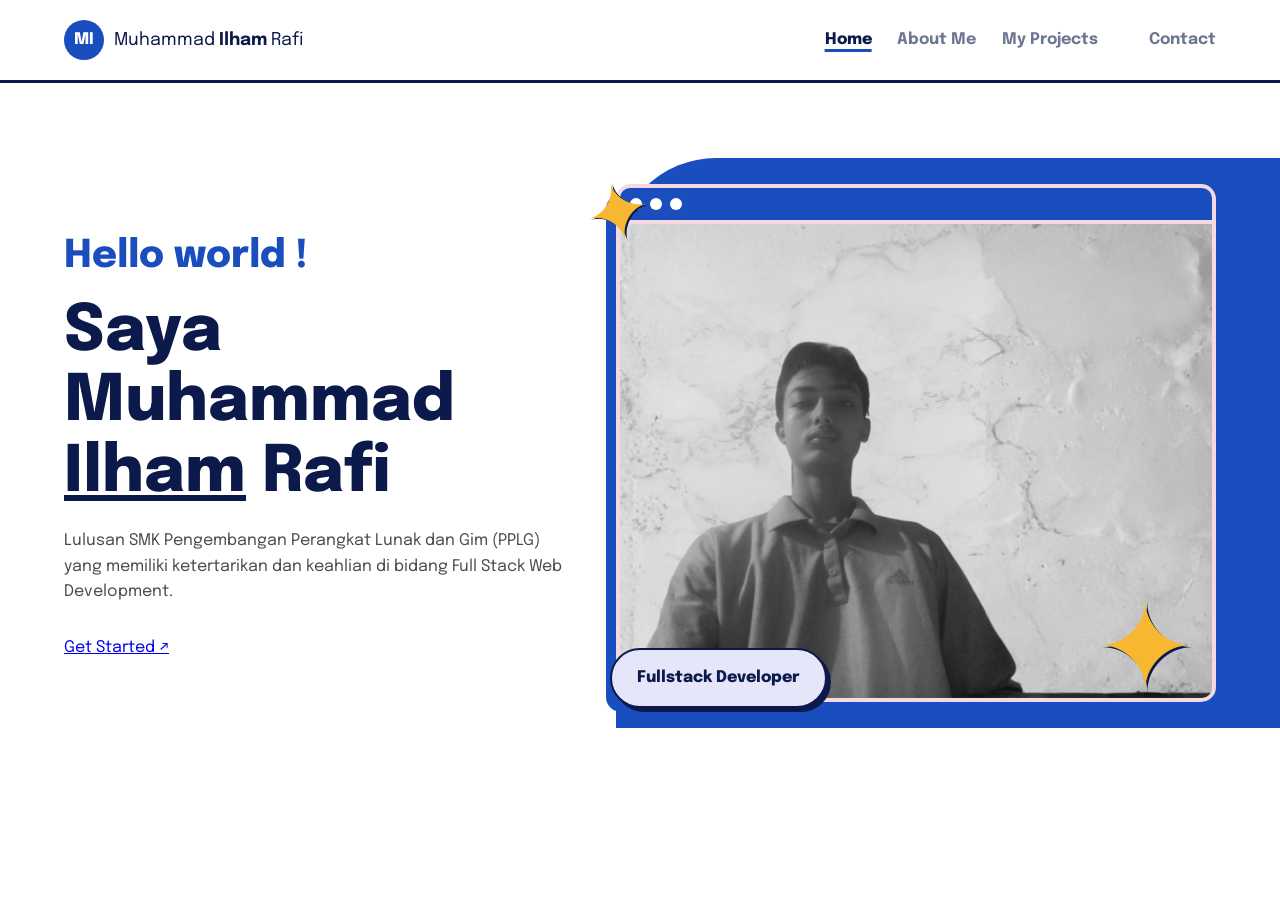
==== commit 31b17499: "Add files via upload" ====
--- a/index.html
+++ b/index.html
@@ -9,19 +9,28 @@
 </head>
 <body>
 
-    <nav class="navbar">
-        <div class="logo-section">
-            <div class="logo-icon">MI</div>
-            <span class="logo-text">Muhammad <b>Ilham</b> Rafi</span>
-        </div>
-        <ul class="nav-links">
-            <li><a href="#" class="active">Home</a></li>
-            <li><a href="about.html">About Me</a></li>
-            <li><a href="#">My Portfolio</a></li>
-            <li><a href="#">Testimonials</a></li>
-            <li><a href="#">Contact</a></li>
-        </ul>
-    </nav>
+    <div class="navbar-container">
+        <nav class="navbar">
+            <div class="logo-section">
+                <div class="logo-icon">MI</div>
+                <span class="logo-text">Muhammad <b>Ilham</b> Rafi</span>
+            </div>
+            
+            <button class="hamburger" id="hamburger-btn">
+                <span></span>
+                <span></span>
+                <span></span>
+            </button>
+
+            <ul class="nav-links" id="nav-links">
+                <li><a href="index.html" class="active">Home</a></li>
+                <li><a href="about.html">About Me</a></li>
+                <li><a href="#">My Projects</a></li>
+                <li><a href="#"></a></li>
+                <li><a href="#">Contact</a></li>
+            </ul>
+        </nav>
+    </div>
 
     <main class="hero-section">
         <div class="hero-text">
@@ -30,7 +39,7 @@
             <p class="description">
                 Lulusan SMK Pengembangan Perangkat Lunak dan Gim (PPLG) yang memiliki ketertarikan dan keahlian di bidang Full Stack Web Development.
             </p>
-            <a href="#" class="btn-start">Get Started <span class="arrow-icon">↗</span></a>
+            <a href="#" class="btn-start" id="btn-start">Get Started <span class="arrow-icon">↗</span></a>
         </div>
 
         <div class="hero-image">
@@ -42,21 +51,51 @@
                     <span class="dot"></span>
                 </div>
                 <div class="image-container">
-                    <!-- Gambar sudah diganti sesuai request -->
-                    <img src="asset/img/foto-profile-ilham.png" alt="Muhammad Ilham Rafi" class="profile-pic">
-                    <div class="badge">Frontend Developer</div>
+                    <img src="asset/img/foto-profile-ilham.png" alt="Muhammad Ilham Rafi" class="profile-pic" onerror="this.src='https://placehold.co/600x600/e0e0e0/4a4a4a?text=Ilham+Rafi'">
+                    <div class="badge">Fullstack Developer</div>
                 </div>
             </div>
-            <!-- Elemen Dekorasi Bintang -->
             <div class="star star-top-left">✦</div>
             <div class="star star-bottom-right">✦</div>
         </div>
     </main>
 
+    <div class="custom-alert-overlay" id="customAlert">
+        <div class="custom-alert-box">
+            <p>Mari mulai belajar Fullstack Development! 🚀</p>
+            <button id="closeAlertBtn">Oke, Siap!</button>
+        </div>
+    </div>
+
     <script>
-        document.querySelector('.btn-start').addEventListener('click', function(e) {
+        // Logika Hamburger Menu
+        const hamburgerBtn = document.getElementById('hamburger-btn');
+        const navLinks = document.getElementById('nav-links');
+
+        hamburgerBtn.addEventListener('click', () => {
+            hamburgerBtn.classList.toggle('active');
+            navLinks.classList.toggle('show-menu');
+        });
+
+        // Logika Pengganti Alert()
+        const btnStart = document.getElementById('btn-start');
+        const customAlert = document.getElementById('customAlert');
+        const closeAlertBtn = document.getElementById('closeAlertBtn');
+
+        btnStart.addEventListener('click', function(e) {
             e.preventDefault();
-            alert('Mari mulai belajar Frontend Development!');
+            customAlert.style.display = 'flex';
+        });
+
+        closeAlertBtn.addEventListener('click', function() {
+            customAlert.style.display = 'none';
+        });
+
+        // Tutup alert saat mengklik di luar area kotak pesan
+        customAlert.addEventListener('click', function(e) {
+            if (e.target === customAlert) {
+                customAlert.style.display = 'none';
+            }
         });
     </script>
 </body>
--- a/styles-index.css
+++ b/styles-index.css
@@ -9,72 +9,104 @@
             --text-gray: #4a4a4a;
         }
 
-* {
-    margin: 0;
-    padding: 0;
-    box-sizing: border-box;
-    font-family: 'Epilogue', sans-serif;
-}
-
-body {
+        * {
+            margin: 0;
+            padding: 0;
+            box-sizing: border-box;
+            font-family: 'Epilogue', sans-serif;
+        }
+
+        body {
             background-color: var(--bg-white);
             color: var(--dark-navy);
             overflow-x: hidden;
             line-height: 1.6;
         }
 
-/* Navbar Styles */
-.navbar {
-            display: flex;
-            justify-content: space-between;
-            align-items: center;
-            padding: 20px 5vw;
+        .navbar-container {
+            width: 100%;
             background: var(--bg-white);
-            flex-wrap: wrap; 
-            gap: 20px;
             border-bottom: 3px solid var(--dark-navy);
             position: sticky;
             top: 0;
             z-index: 100;
         }
 
-.logo-section {
-    display: flex;
-    align-items: center;
-    gap: 10px;
-}
-
-.logo-icon {
-    background-color: #1a4ebf;
-    color: white;
-    font-weight: 800;
-    width: 40px;
-    height: 40px;
-    display: flex;
-    justify-content: center;
-    align-items: center;
-    border-radius: 50%;
-}
-
-.logo-text {
-    color: #0c1a4b;
-    font-size: 1.1rem;
-}
-
-.nav-links {
+        .navbar {
+            display: flex;
+            justify-content: space-between;
+            align-items: center;
+            padding: 20px 5vw;
+            max-width: 1400px; /* Batasan untuk zoom out 25% */
+            margin: 0 auto;
+            flex-wrap: wrap; 
+            gap: 20px;
+        }
+
+        .logo-section {
+            display: flex;
+            align-items: center;
+            gap: 10px;
+            z-index: 102; /* Di atas menu dropdown */
+        }
+
+        .logo-icon {
+            background-color: var(--primary-blue);
+            color: white;
+            font-weight: 800;
+            width: 40px;
+            height: 40px;
+            display: flex;
+            justify-content: center;
+            align-items: center;
+            border-radius: 50%;
+            flex-shrink: 0;
+        }
+
+        .logo-text {
+            color: var(--dark-navy);
+            font-size: 1.1rem;
+        }
+
+        .hamburger {
+            display: none;
+            flex-direction: column;
+            gap: 6px;
+            background: none;
+            border: none;
+            cursor: pointer;
+            z-index: 102;
+            padding: 5px;
+        }
+        
+        .hamburger span {
+            display: block;
+            width: 30px;
+            height: 3px;
+            background-color: var(--dark-navy);
+            border-radius: 3px;
+            transition: all 0.3s ease;
+        }
+
+        .hamburger.active span:nth-child(1) { transform: translateY(9px) rotate(45deg); }
+        .hamburger.active span:nth-child(2) { opacity: 0; }
+        .hamburger.active span:nth-child(3) { transform: translateY(-9px) rotate(-45deg); }
+
+        .nav-links {
             display: flex;
             list-style: none;
             gap: 2vw;
             flex-wrap: wrap;
             justify-content: center;
-        }
-
-.nav-links a {
+            align-items: center;
+        }
+
+        .nav-links a {
             text-decoration: none;
             color: var(--dark-navy);
             font-weight: 700;
             opacity: 0.6;
-            transition: opacity 0.2s ease;
+            transition: opacity 0.2s ease, color 0.2s ease;
         }
         
         .nav-links a:hover {
@@ -82,7 +114,7 @@
             color: var(--primary-blue);
         }
 
-.nav-links a.active {
+        .nav-links a.active {
             opacity: 1;
             font-weight: 800;
             text-decoration: underline;
@@ -91,270 +123,250 @@
             text-decoration-color: var(--primary-blue);
         }
 
-.btn-work {
-    text-decoration: none;
-    background-color: #f4d9e1;
-    color: #0c1a4b;
-    padding: 10px 20px;
-    border-radius: 30px;
-    font-weight: 700;
-    display: flex;
-    align-items: center;
-    gap: 10px;
-    border: 1px solid #0c1a4b;
-    white-space: nowrap;
-}
-
-.btn-work span {
-    background: #1a4ebf;
-    color: white;
-    border-radius: 50%;
-    width: 24px;
-    height: 24px;
-    display: flex;
-    justify-content: center;
-    align-items: center;
-}
-
-/* Hero Section */
-.hero-section {
-    display: flex;
-    justify-content: space-between;
-    align-items: center;
-    padding: 50px 5vw;
-    min-height: 80vh;
-    position: relative;
-    gap: 40px;
-}
-
-.hero-text {
-    flex: 1;
-    max-width: 500px;
-    z-index: 2;
-}
-
-.greeting {
-    color: #1a4ebf;
-    font-size: clamp(1.5rem, 3vw, 2.5rem); /* Ukuran font dinamis */
-    font-weight: 800;
-    margin-bottom: 10px;
-}
-
-.title {
-    color: #0c1a4b;
-    font-size: clamp(2.5rem, 5vw, 4.5rem); /* Ukuran font dinamis agar aman di-zoom */
-    font-weight: 800;
-    line-height: 1.1;
-    margin-bottom: 20px;
-}
-
-.description {
-    color: #4a4a4a;
-    font-size: 1rem;
-    line-height: 1.6;
-    margin-bottom: 30px;
-}
-
-.btn-start {
-    display: inline-flex;
-    align-items: center;
-    background-color: #f4d9e1;
-    color: #0c1a4b;
-    text-decoration: none;
-    padding: 15px 30px;
-    border-radius: 40px;
-    font-size: 1.2rem;
-    font-weight: 800;
-    gap: 15px;
-}
-
-.btn-start .arrow-icon {
-    background-color: #1a4ebf;
-    color: white;
-    width: 35px;
-    height: 35px;
-    border-radius: 50%;
-    display: flex;
-    justify-content: center;
-    align-items: center;
-}
-
-/* Right Image Section */
-.hero-image {
-    position: relative;
-    flex: 1;
-    max-width: 600px;
-    width: 100%;
-}
-
-.blue-bg-shape {
-    position: absolute;
-    top: -5%;
-    right: -20%;
-    width: 120%;
-    height: 110%;
-    background-color: #1a4ebf;
-    border-top-left-radius: 100px;
-    z-index: 0;
-}
-
-.browser-window {
-    position: relative;
-    background: white;
-    border: 4px solid #f4d9e1;
-    border-radius: 15px;
-    overflow: visible;
-    z-index: 1;
-    box-shadow: -15px 15px 0px #1a4ebf;
-    width: 100%;
-}
-
-.browser-header {
-    background: #1a4ebf;
-    padding: 10px;
-    display: flex;
-    gap: 8px;
-    border-bottom: 4px solid #f4d9e1;
-    border-radius: 10px 10px 0 0;
-}
-
-.dot {
-    width: 12px;
-    height: 12px;
-    background: white;
-    border-radius: 50%;
-}
-
-.image-container {
-    position: relative;
-    background: #e0e0e0;
-    border-radius: 0 0 10px 10px;
-    overflow: hidden;
-}
-
-.profile-pic {
-    width: 100%;
-    height: auto;
-    display: block;
-    object-fit: cover;
-    /* Anda bisa menghapus filter: grayscale(100%) jika ingin foto tampil berwarna */
-    filter: grayscale(100%); 
-}
-
-.badge {
-    position: absolute;
-    bottom: -20px;
-    left: -20px;
-    background: #e6e6fa;
-    color: #0c1a4b;
-    padding: 15px 25px;
-    border-radius: 30px;
-    font-weight: 800;
-    border: 2px solid #0c1a4b;
-    box-shadow: 4px 4px 0px #0c1a4b;
-    z-index: 2;
-}
-
-/* Animasi Bintang */
-.star {
-    position: absolute;
-    color: #f7b731;
-    font-size: clamp(50px, 8vw, 80px);
-    text-shadow: 2px 2px 0px #0c1a4b;
-    z-index: 3;
-    animation: float 3s ease-in-out infinite;
-}
-
-.star-top-left {
-    top: -30px;
-    left: -30px;
-    transform: rotate(-15deg);
-}
-
-.star-bottom-right {
-    bottom: -50px;
-    right: 20px;
-    font-size: clamp(80px, 12vw, 120px);
-    animation-delay: 1.5s;
-}
-
-@keyframes float {
-    0% { transform: translateY(0px) rotate(0deg); }
-    50% { transform: translateY(-20px) rotate(10deg); }
-    100% { transform: translateY(0px) rotate(0deg); }
-}
-
-/* =========================================
-   MEDIA QUERIES (UNTUK HP & TABLET) 
-   Membuatnya rapi di skala 25% - 200%
-========================================= */
-
-/* Tablet (Layar menengah) */
-@media screen and (max-width: 992px) {
-    .hero-section {
-        flex-direction: column;
-        text-align: center;
-        padding-top: 20px;
-    }
-
-    .hero-text {
-        display: flex;
-        flex-direction: column;
-        align-items: center;
-        max-width: 100%;
-    }
-
-    .hero-image {
-        margin-top: 40px;
-        width: 80%;
-    }
-
-    .blue-bg-shape {
-        border-top-left-radius: 50px;
-        border-top-right-radius: 50px;
-        right: -10%;
-        width: 120%;
-    }
-}
-
-/* Smartphone (Layar kecil) */
-@media screen and (max-width: 768px) {
-    .navbar {
-        flex-direction: column;
-        text-align: center;
-    }
-
-    .nav-links {
-        margin: 15px 0;
-        flex-direction: column;
-        gap: 10px;
-    }
-
-    .hero-image {
-        width: 95%;
-    }
-
-    .browser-window {
-        box-shadow: -8px 8px 0px #1a4ebf; /* Menyesuaikan ukuran bayangan di HP */
-    }
-
-    .badge {
-        /* Menengahkan badge di HP agar tidak terpotong layar */
-        left: 50%;
-        transform: translateX(-50%);
-        bottom: -25px;
-        font-size: 0.9rem;
-        padding: 10px 20px;
-        white-space: nowrap;
-    }
-
-    .star-top-left {
-        left: -10px;
-        top: -20px;
-    }
-
-    .star-bottom-right {
-        right: 0px;
-        bottom: -30px;
-    }
-}+        .hero-section {
+            display: flex;
+            justify-content: space-between;
+            align-items: center;
+            padding: 50px 5vw;
+            min-height: 80vh;
+            position: relative;
+            gap: 40px;
+            max-width: 1400px;
+            margin: 0 auto;
+            flex-wrap: wrap; /* Penting untuk zoom in 500% */
+        }
+
+        .hero-text {
+            flex: 1;
+            min-width: 280px; /* Cegah elemen terlalu menyusut di 500% zoom */
+            max-width: 500px;
+            z-index: 2;
+        }
+
+        .greeting {
+            color: var(--primary-blue);
+            font-size: clamp(1.2rem, 3vw, 2.5rem); 
+            font-weight: 800;
+            margin-bottom: 10px;
+        }
+
+        .title {
+            color: var(--dark-navy);
+            font-size: clamp(2rem, 5vw, 4.5rem); 
+            font-weight: 800;
+            line-height: 1.1;
+            margin-bottom: 20px;
+            word-wrap: break-word; /* Tangani kata panjang di zoom 500% */
+        }
+
+        .description {
+            color: var(--text-gray);
+            font-size: clamp(0.9rem, 2vw, 1rem);
+            line-height: 1.6;
+            margin-bottom: 30px;
+        }
+
+        .hero-image {
+            position: relative;
+            flex: 1;
+            min-width: 280px;
+            max-width: 600px;
+            width: 100%;
+        }
+
+        .blue-bg-shape {
+            position: absolute;
+            top: -5%;
+            right: -20%;
+            width: 120%;
+            height: 110%;
+            background-color: var(--primary-blue);
+            border-top-left-radius: 100px;
+            z-index: 0;
+        }
+
+        .browser-window {
+            position: relative;
+            background: white;
+            border: 4px solid var(--light-pink);
+            border-radius: 15px;
+            overflow: visible;
+            z-index: 1;
+            box-shadow: -10px 10px 0px var(--primary-blue);
+            width: 100%;
+        }
+
+        .browser-header {
+            background: var(--primary-blue);
+            padding: 10px;
+            display: flex;
+            gap: 8px;
+            border-bottom: 4px solid var(--light-pink);
+            border-radius: 10px 10px 0 0;
+        }
+
+        .dot {
+            width: 12px;
+            height: 12px;
+            background: white;
+            border-radius: 50%;
+        }
+
+        .image-container {
+            position: relative;
+            background: #e0e0e0;
+            border-radius: 0 0 10px 10px;
+            /* HAPUS baris overflow: hidden; di sini */
+        }
+
+        .profile-pic {
+            width: 100%;
+            height: auto;
+            display: block;
+            object-fit: cover;
+            filter: grayscale(100%);
+            transition: filter 0.3s;
+            /* TAMBAHKAN baris ini agar sudut bawah foto tetap melengkung */
+            border-radius: 0 0 10px 10px; 
+        }
+        
+        .image-container:hover .profile-pic {
+            filter: grayscale(0%);
+        }
+
+        .badge {
+            position: absolute;
+            bottom: -10px;
+            left: -10px;
+            background: #e6e6fa;
+            color: var(--dark-navy);
+            padding: 15px 25px;
+            border-radius: 30px;
+            font-weight: 800;
+            border: 2px solid var(--dark-navy);
+            box-shadow: 4px 4px 0px var(--dark-navy);
+            z-index: 2;
+        }
+
+        .star {
+            position: absolute;
+            color: var(--accent-yellow);
+            font-size: clamp(40px, 8vw, 80px);
+            text-shadow: 2px 2px 0px var(--dark-navy);
+            z-index: 3;
+            animation: float 3s ease-in-out infinite;
+        }
+
+        .star-top-left { top: -30px; left: -30px; transform: rotate(-15deg); }
+        .star-bottom-right { bottom: -50px; right: 20px; font-size: clamp(60px, 12vw, 120px); animation-delay: 1.5s; }
+
+        @keyframes float {
+            0% { transform: translateY(0px) rotate(0deg); }
+            50% { transform: translateY(-20px) rotate(10deg); }
+            100% { transform: translateY(0px) rotate(0deg); }
+        }
+
+        .custom-alert-overlay {
+            display: none;
+            position: fixed;
+            top: 0; left: 0; width: 100%; height: 100%;
+            background: rgba(12, 26, 75, 0.8);
+            z-index: 1000;
+            justify-content: center;
+            align-items: center;
+            padding: 20px;
+        }
+
+        .custom-alert-box {
+            background: white;
+            padding: 30px;
+            border-radius: 20px;
+            border: 4px solid var(--dark-navy);
+            box-shadow: 8px 8px 0px var(--primary-blue);
+            text-align: center;
+            max-width: 400px;
+            width: 100%;
+        }
+
+        .custom-alert-box p {
+            font-size: 1.2rem;
+            font-weight: 800;
+            margin-bottom: 20px;
+            color: var(--dark-navy);
+        }
+
+        .custom-alert-box button {
+            background: var(--accent-yellow);
+            color: var(--dark-navy);
+            padding: 10px 25px;
+            border: 2px solid var(--dark-navy);
+            border-radius: 30px;
+            font-weight: 800;
+            font-size: 1rem;
+            cursor: pointer;
+            box-shadow: 3px 3px 0px var(--dark-navy);
+            transition: transform 0.2s;
+        }
+
+        .custom-alert-box button:hover {
+            transform: translate(-2px, -2px);
+            box-shadow: 5px 5px 0px var(--dark-navy);
+        }
+
+        @media screen and (max-width: 992px) {
+            .hero-section {
+                flex-direction: column;
+                text-align: center;
+                padding-top: 20px;
+            }
+            .hero-text {
+                display: flex;
+                flex-direction: column;
+                align-items: center;
+                max-width: 100%;
+            }
+            .hero-image { margin-top: 40px; width: 80%; }
+            .blue-bg-shape {
+                border-top-left-radius: 50px;
+                border-top-right-radius: 50px;
+                right: -10%;
+                width: 120%;
+            }
+        }
+
+        @media screen and (max-width: 768px) {
+            .navbar { padding: 15px 5vw; }
+            .hamburger { display: flex; }
+            
+            .nav-links {
+                position: absolute;
+                top: 100%;
+                left: 0;
+                width: 100%;
+                background-color: var(--bg-white);
+                flex-direction: column;
+                padding: 0;
+                max-height: 0;
+                overflow: hidden;
+                border-bottom: 0px solid var(--dark-navy);
+                transition: max-height 0.4s ease-in-out, padding 0.4s ease-in-out;
+            }
+            
+            .nav-links.show-menu {
+                max-height: 400px; /* Cukup besar untuk memuat menu */
+                padding: 20px 0;
+                border-bottom: 3px solid var(--dark-navy);
+            }
+            
+            .hero-image { width: 95%; }
+            .badge {
+                left: 50%;
+                transform: translateX(-50%);
+                bottom: -20px; /* Jarak dari bawah */
+                white-space: nowrap; /* Mencegah teks turun ke baris baru */
+            }
+            .star-top-left { left: -10px; top: -20px; }
+            .star-bottom-right { right: 0px; bottom: -30px; }
+        }
+
+        
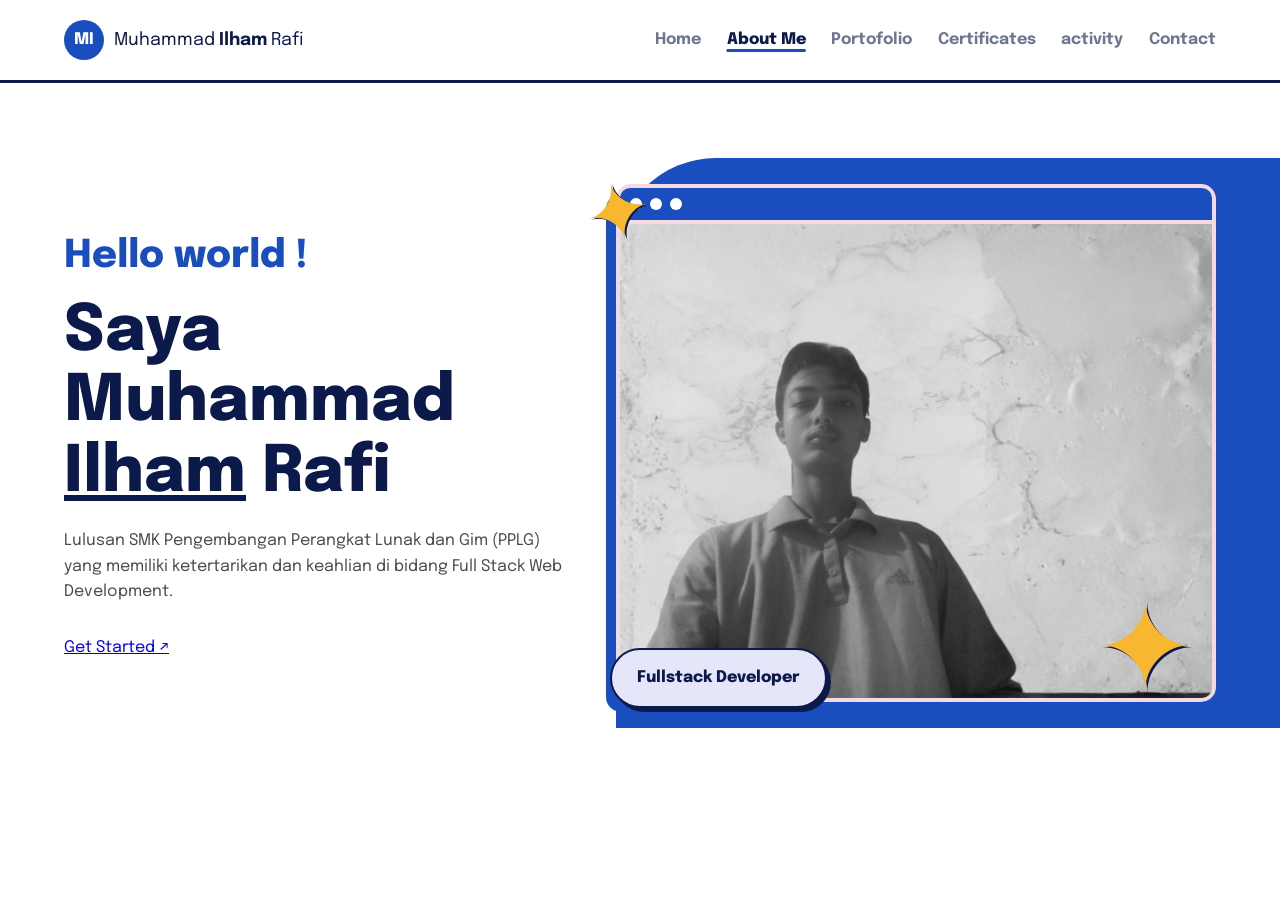
==== commit 61d89a8f: "Update index.html" ====
--- a/index.html
+++ b/index.html
@@ -23,11 +23,12 @@
             </button>
 
             <ul class="nav-links" id="nav-links">
-                <li><a href="index.html" class="active">Home</a></li>
-                <li><a href="about.html">About Me</a></li>
-                <li><a href="#">My Projects</a></li>
-                <li><a href="#"></a></li>
-                <li><a href="#">Contact</a></li>
+                <li><a href="index.html">Home</a></li>
+                <li><a href="about.html" class="active">About Me</a></li>
+                <li><a href="portofolio.html">Portofolio</a></li>
+                <li><a href="certificates.html">Certificates</a></li>
+                <li><a href="activity.html">activity</a></li>
+                <li><a href="contact.html">Contact</a></li>
             </ul>
         </nav>
     </div>
@@ -99,4 +100,4 @@
         });
     </script>
 </body>
-</html>+</html>
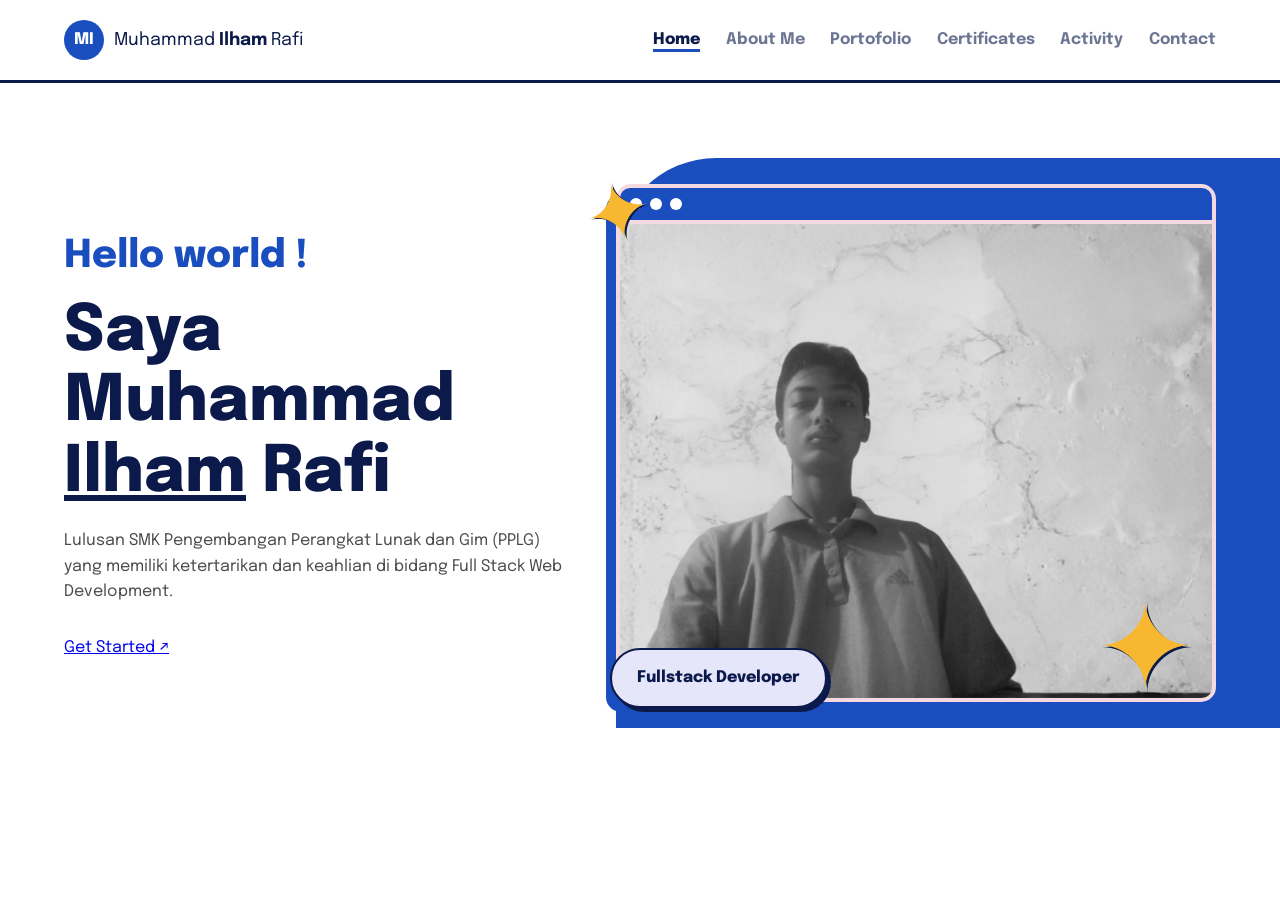
==== commit 6ef1b8db: "Fix HTML encoding issues in index.html" ====
--- a/index.html
+++ b/index.html
@@ -23,11 +23,11 @@
             </button>
 
             <ul class="nav-links" id="nav-links">
-                <li><a href="index.html">Home</a></li>
-                <li><a href="about.html" class="active">About Me</a></li>
+                <li><a href="index.html" class="active">Home</a></li>
+                <li><a href="about.html">About Me</a></li>
                 <li><a href="portofolio.html">Portofolio</a></li>
                 <li><a href="certificates.html">Certificates</a></li>
-                <li><a href="activity.html">activity</a></li>
+                <li><a href="activity.html">Activity</a></li>
                 <li><a href="contact.html">Contact</a></li>
             </ul>
         </nav>
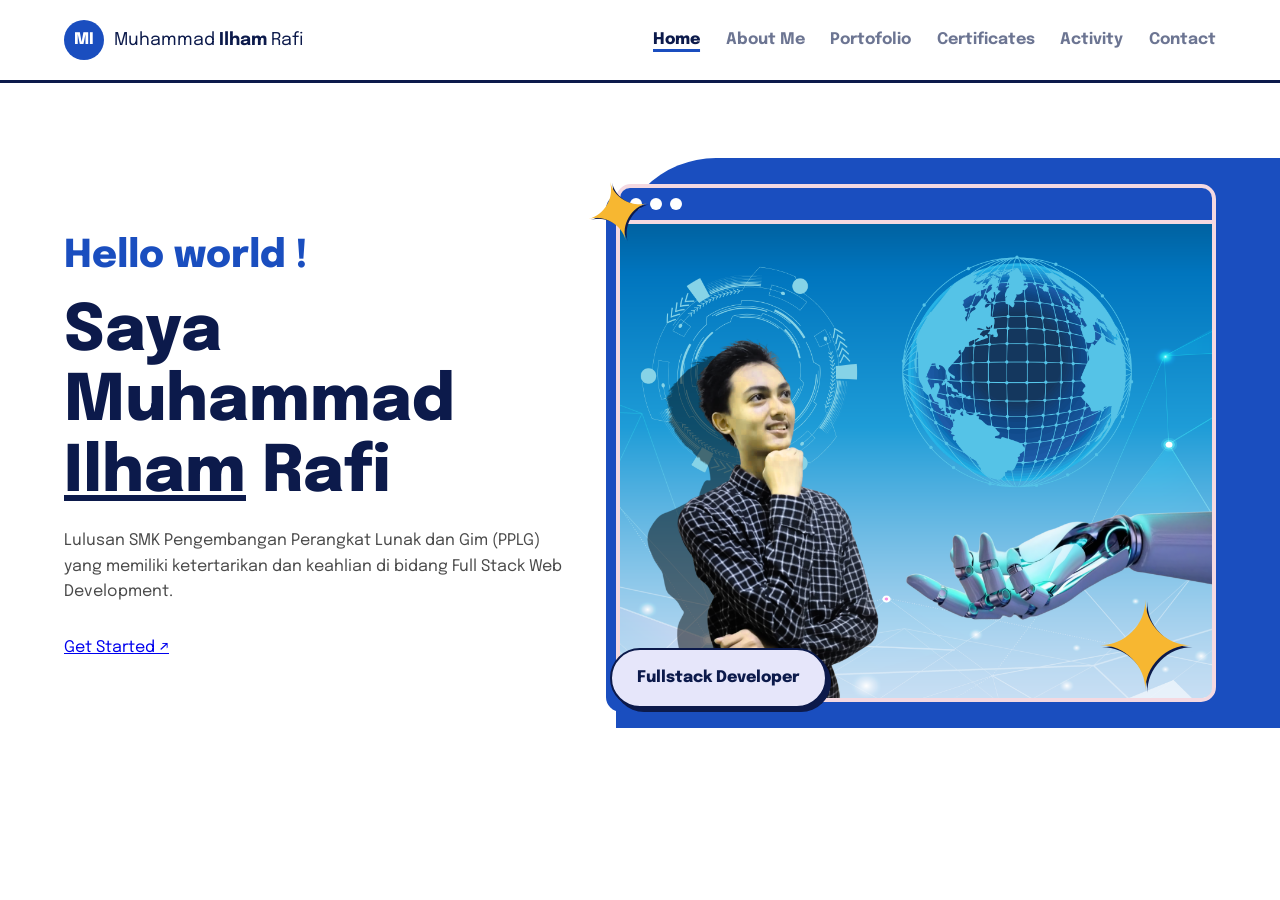
==== commit 4aa42a5f: "Add files via upload" ====
--- a/index.html
+++ b/index.html
@@ -52,7 +52,7 @@
                     <span class="dot"></span>
                 </div>
                 <div class="image-container">
-                    <img src="asset/img/foto-profile-ilham.png" alt="Muhammad Ilham Rafi" class="profile-pic" onerror="this.src='https://placehold.co/600x600/e0e0e0/4a4a4a?text=Ilham+Rafi'">
+                    <img src="asset/img/ilham-profile.png" alt="Muhammad Ilham Rafi" class="profile-pic" onerror="this.src='https://placehold.co/600x600/e0e0e0/4a4a4a?text=Ilham+Rafi'">
                     <div class="badge">Fullstack Developer</div>
                 </div>
             </div>
--- a/styles-index.css
+++ b/styles-index.css
@@ -216,7 +216,6 @@
             position: relative;
             background: #e0e0e0;
             border-radius: 0 0 10px 10px;
-            /* HAPUS baris overflow: hidden; di sini */
         }
 
         .profile-pic {
@@ -224,15 +223,10 @@
             height: auto;
             display: block;
             object-fit: cover;
-            filter: grayscale(100%);
-            transition: filter 0.3s;
             /* TAMBAHKAN baris ini agar sudut bawah foto tetap melengkung */
             border-radius: 0 0 10px 10px; 
         }
         
-        .image-container:hover .profile-pic {
-            filter: grayscale(0%);
-        }
 
         .badge {
             position: absolute;
